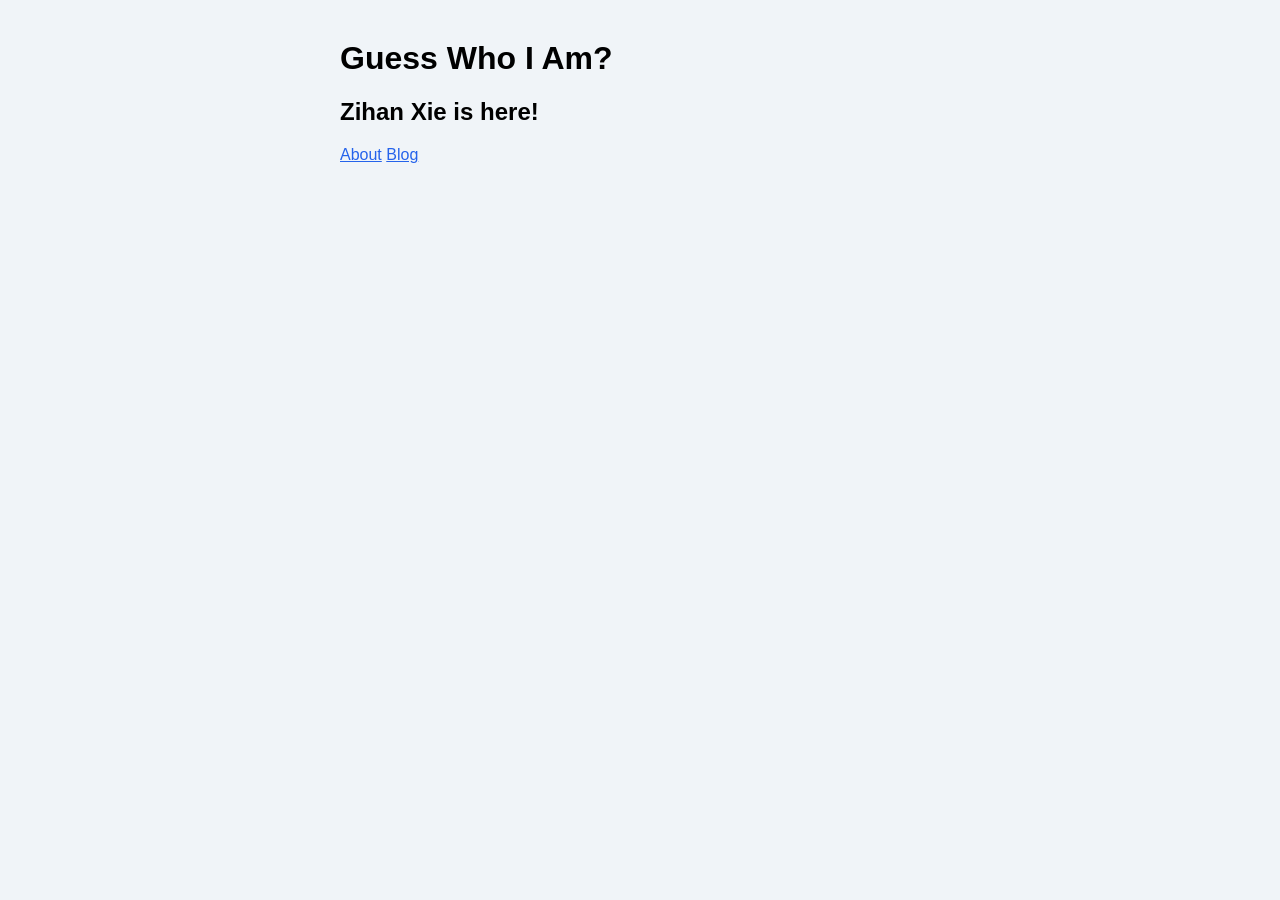
==== index.html @ 040cf72a "Add files via upload" ====
<!doctype html>
<html>
<head>
<title>xiezihananan</title>
<link href="my stylesheet.css" rel="stylesheet" type="text/css" />
</head>
<body class="home-page"></body>
    <div class="container">
        <h1>Guess Who I Am?</h1>
        <h2>Zihan Xie is here!</h2>
        <a href="about.html">About</a>
        <a href="blog.html">Blog</a>
</body>
</html>
---- my stylesheet.css ----
body{
    font-family: Arial;
    margin:0;
}
.home-page{
    background-color: #f0f4f8;
}
.about-page{
    background-color: #f8f2f0;
}
.blog-page{
    background-color: #f0f8f2;
}
.container{
    width: 600px;
    margin:40px auto;
}
a{
    color: #2563eb
}
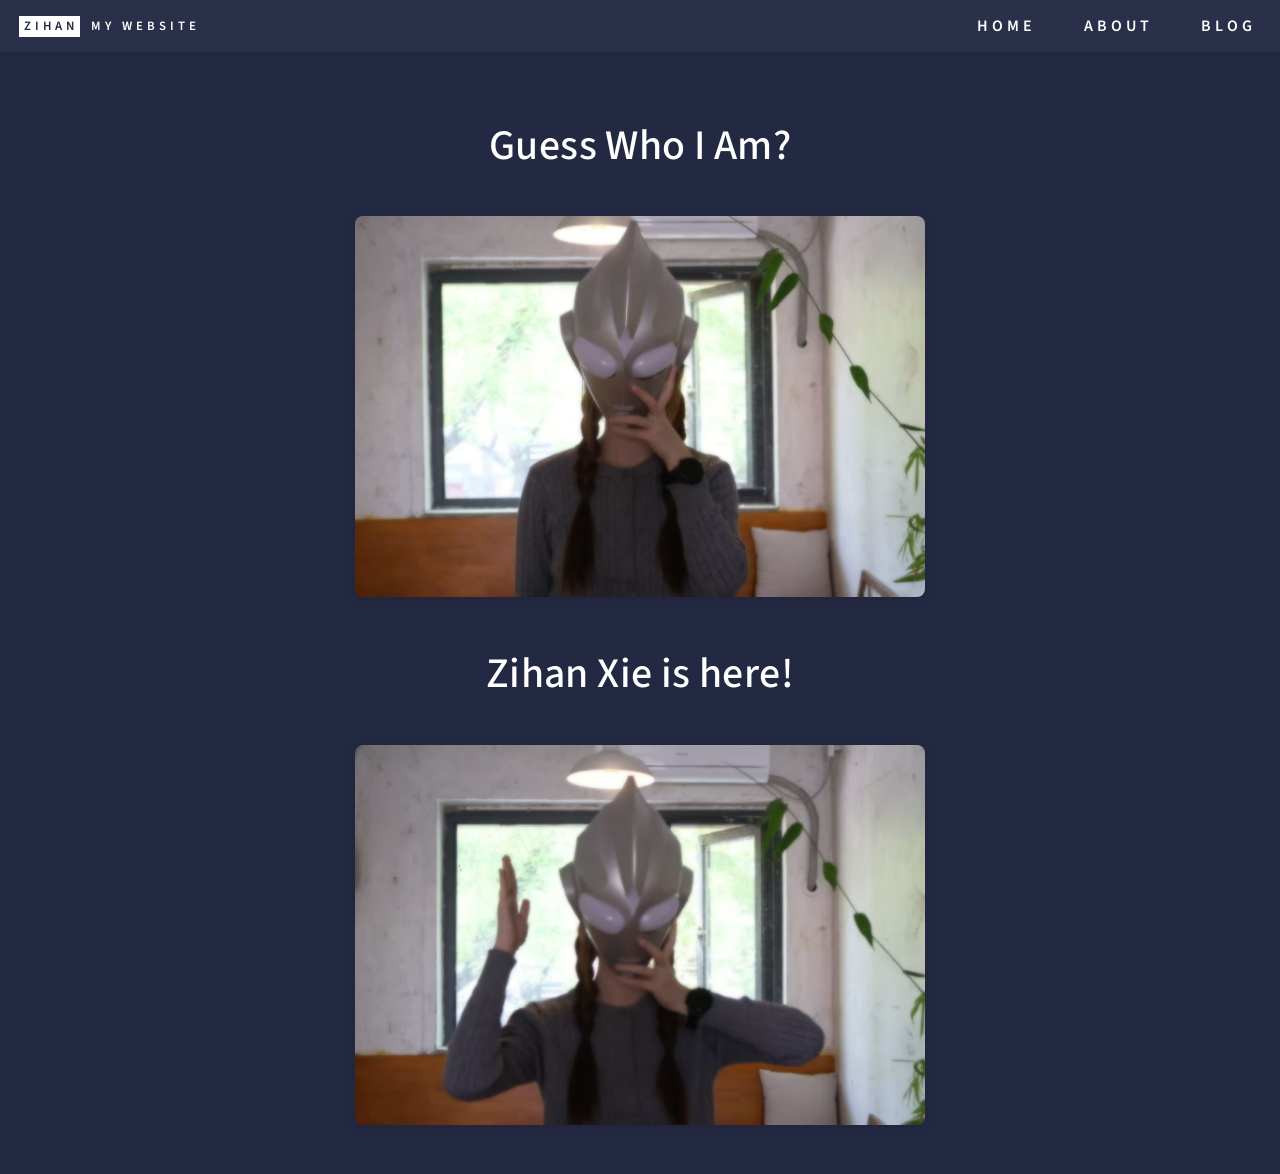
==== commit 99e94a69: "Update navigation bar, add pictures" ====
--- a/index.html
+++ b/index.html
@@ -1,14 +1,45 @@
 <!doctype html>
 <html>
 <head>
-<title>xiezihananan</title>
-<link href="my stylesheet.css" rel="stylesheet" type="text/css" />
+    <title>Zihan's Website</title>
+    <meta charset="utf-8"/>
+    <meta name="viewport"
+    content="width=device-width, initial-scale=1, user-scalable=no"/>
+    <link href="assets/css/main.css" rel="stylesheet" type="text/css" />
+    <noscript><link rel="stylesheet" href="assets/css/noscript.css"/></noscript>
 </head>
-<body class="home-page"></body>
-    <div class="container">
-        <h1>Guess Who I Am?</h1>
-        <h2>Zihan Xie is here!</h2>
-        <a href="about.html">About</a>
-        <a href="blog.html">Blog</a>
+<body class="is-preload">
+    <div id="wrapper">
+<header id="header">
+    <a href="index.html" class="logo"><strong>Zihan</strong> <span>My Website</span></a>
+    <nav style="display:flex; gap:24px;">
+        <a href="index.html" style="color:#ffffff; text-decoration:none; font-size:16px;">Home</a>
+        <a href="about.html" style="color:#ffffff; text-decoration:none; font-size:16px;">About</a>
+        <a href="blog.html" style="color:#ffffff; text-decoration:none; font-size:16px;">Blog</a>
+    </nav>
+</header>
+    <div style="padding:0 45px; max-width:850px; margin: 0 auto; text-align:center; padding-top:60px;">
+
+    <p style="font-size:42px; margin-bottom:35px; font-weight:500;">Guess Who I Am?</p>
+
+    <div style="margin-bottom:30px;">
+        <img src="images/home-page.JPG" alt="my image" style="max-width:75%; border-radius:8px; box-shadow: 0px 3px 12px rgba(0,0,0,0.12);">
+    </div>
+
+    <p style="font-size:42px; margin:35px 0; font-weight:500;">Zihan Xie is here!</p>
+
+    <div style="margin-top:20px; margin-bottom:40px;">
+        <img src="images/home-page1.JPG" alt="my drawing" style="max-width:75%; border-radius:8px; box-shadow: 0px 3px 12px rgba(0,0,0,0.12);">
+    </div>
+
+</div>
+
+        
+
+    </div>
+    <script src="assets/js/jquery.min.js"></script>
+    <script src="assets/js/scrolly.min.js"></script>
+    <script src="assets/js/main.js"></script>
+
 </body>
 </html>
--- a/assets/css/main.css
+++ b/assets/css/main.css
@@ -0,0 +1,3952 @@
+@import url(fontawesome-all.min.css);
+@import url("https://fonts.googleapis.com/css?family=Source+Sans+Pro:300,300italic,600,600italic");
+
+/*
+	Forty by HTML5 UP
+	html5up.net | @ajlkn
+	Free for personal and commercial use under the CCA 3.0 license (html5up.net/license)
+*/
+
+html, body, div, span, applet, object,
+iframe, h1, h2, h3, h4, h5, h6, p, blockquote,
+pre, a, abbr, acronym, address, big, cite,
+code, del, dfn, em, img, ins, kbd, q, s, samp,
+small, strike, strong, sub, sup, tt, var, b,
+u, i, center, dl, dt, dd, ol, ul, li, fieldset,
+form, label, legend, table, caption, tbody,
+tfoot, thead, tr, th, td, article, aside,
+canvas, details, embed, figure, figcaption,
+footer, header, hgroup, menu, nav, output, ruby,
+section, summary, time, mark, audio, video {
+	margin: 0;
+	padding: 0;
+	border: 0;
+	font-size: 100%;
+	font: inherit;
+	vertical-align: baseline;}
+
+article, aside, details, figcaption, figure,
+footer, header, hgroup, menu, nav, section {
+	display: block;}
+
+body {
+	line-height: 1;
+}
+
+ol, ul {
+	list-style: none;
+}
+
+blockquote, q {
+	quotes: none;
+}
+
+	blockquote:before, blockquote:after, q:before, q:after {
+		content: '';
+		content: none;
+	}
+
+table {
+	border-collapse: collapse;
+	border-spacing: 0;
+}
+
+body {
+	-webkit-text-size-adjust: none;
+}
+
+mark {
+	background-color: transparent;
+	color: inherit;
+}
+
+input::-moz-focus-inner {
+	border: 0;
+	padding: 0;
+}
+
+input, select, textarea {
+	-moz-appearance: none;
+	-webkit-appearance: none;
+	-ms-appearance: none;
+	appearance: none;
+}
+
+/* Basic */
+
+	@-ms-viewport {
+		width: device-width;
+	}
+
+	body {
+		-ms-overflow-style: scrollbar;
+	}
+
+	@media screen and (max-width: 480px) {
+
+		html, body {
+			min-width: 320px;
+		}
+
+	}
+
+	html {
+		box-sizing: border-box;
+	}
+
+	*, *:before, *:after {
+		box-sizing: inherit;
+	}
+
+	body {
+		background: #242943;
+	}
+
+		body.is-preload *, body.is-preload *:before, body.is-preload *:after {
+			-moz-animation: none !important;
+			-webkit-animation: none !important;
+			-ms-animation: none !important;
+			animation: none !important;
+			-moz-transition: none !important;
+			-webkit-transition: none !important;
+			-ms-transition: none !important;
+			transition: none !important;
+		}
+
+/* Type */
+
+	body, input, select, textarea {
+		color: #ffffff;
+		font-family: "Source Sans Pro", Helvetica, sans-serif;
+		font-size: 17pt;
+		font-weight: 300;
+		letter-spacing: 0.025em;
+		line-height: 1.65;
+	}
+
+		@media screen and (max-width: 1680px) {
+
+			body, input, select, textarea {
+				font-size: 14pt;
+			}
+
+		}
+
+		@media screen and (max-width: 1280px) {
+
+			body, input, select, textarea {
+				font-size: 12pt;
+			}
+
+		}
+
+		@media screen and (max-width: 360px) {
+
+			body, input, select, textarea {
+				font-size: 11pt;
+			}
+
+		}
+
+	a {
+		-moz-transition: color 0.2s ease-in-out, border-bottom-color 0.2s ease-in-out;
+		-webkit-transition: color 0.2s ease-in-out, border-bottom-color 0.2s ease-in-out;
+		-ms-transition: color 0.2s ease-in-out, border-bottom-color 0.2s ease-in-out;
+		transition: color 0.2s ease-in-out, border-bottom-color 0.2s ease-in-out;
+		border-bottom: dotted 1px;
+		color: inherit;
+		text-decoration: none;
+	}
+
+		a:hover {
+			border-bottom-color: transparent;
+			color: #9bf1ff !important;
+		}
+
+		a:active {
+			color: #53e3fb !important;
+		}
+
+	strong, b {
+		color: #ffffff;
+		font-weight: 600;
+	}
+
+	em, i {
+		font-style: italic;
+	}
+
+	p {
+		margin: 0 0 2em 0;
+	}
+
+	h1, h2, h3, h4, h5, h6 {
+		color: #ffffff;
+		font-weight: 600;
+		line-height: 1.65;
+		margin: 0 0 1em 0;
+	}
+
+		h1 a, h2 a, h3 a, h4 a, h5 a, h6 a {
+			color: inherit;
+			border-bottom: 0;
+		}
+
+	h1 {
+		font-size: 2.5em;
+	}
+
+	h2 {
+		font-size: 1.75em;
+	}
+
+	h3 {
+		font-size: 1.35em;
+	}
+
+	h4 {
+		font-size: 1.1em;
+	}
+
+	h5 {
+		font-size: 0.9em;
+	}
+
+	h6 {
+		font-size: 0.7em;
+	}
+
+	@media screen and (max-width: 736px) {
+
+		h1 {
+			font-size: 2em;
+		}
+
+		h2 {
+			font-size: 1.5em;
+		}
+
+		h3 {
+			font-size: 1.25em;
+		}
+
+	}
+
+	sub {
+		font-size: 0.8em;
+		position: relative;
+		top: 0.5em;
+	}
+
+	sup {
+		font-size: 0.8em;
+		position: relative;
+		top: -0.5em;
+	}
+
+	blockquote {
+		border-left: solid 4px rgba(212, 212, 255, 0.1);
+		font-style: italic;
+		margin: 0 0 2em 0;
+		padding: 0.5em 0 0.5em 2em;
+	}
+
+	code {
+		background: rgba(212, 212, 255, 0.035);
+		font-family: "Courier New", monospace;
+		font-size: 0.9em;
+		margin: 0 0.25em;
+		padding: 0.25em 0.65em;
+	}
+
+	pre {
+		-webkit-overflow-scrolling: touch;
+		font-family: "Courier New", monospace;
+		font-size: 0.9em;
+		margin: 0 0 2em 0;
+	}
+
+		pre code {
+			display: block;
+			line-height: 1.75;
+			padding: 1em 1.5em;
+			overflow-x: auto;
+		}
+
+	hr {
+		border: 0;
+		border-bottom: solid 1px rgba(212, 212, 255, 0.1);
+		margin: 2em 0;
+	}
+
+		hr.major {
+			margin: 3em 0;
+		}
+
+	.align-left {
+		text-align: left;
+	}
+
+	.align-center {
+		text-align: center;
+	}
+
+	.align-right {
+		text-align: right;
+	}
+
+/* Row */
+
+	.row {
+		display: flex;
+		flex-wrap: wrap;
+		box-sizing: border-box;
+		align-items: stretch;
+	}
+
+		.row > * {
+			box-sizing: border-box;
+		}
+
+		.row.gtr-uniform > * > :last-child {
+			margin-bottom: 0;
+		}
+
+		.row.aln-left {
+			justify-content: flex-start;
+		}
+
+		.row.aln-center {
+			justify-content: center;
+		}
+
+		.row.aln-right {
+			justify-content: flex-end;
+		}
+
+		.row.aln-top {
+			align-items: flex-start;
+		}
+
+		.row.aln-middle {
+			align-items: center;
+		}
+
+		.row.aln-bottom {
+			align-items: flex-end;
+		}
+
+		.row > .imp {
+			order: -1;
+		}
+
+		.row > .col-1 {
+			width: 8.33333%;
+		}
+
+		.row > .off-1 {
+			margin-left: 8.33333%;
+		}
+
+		.row > .col-2 {
+			width: 16.66667%;
+		}
+
+		.row > .off-2 {
+			margin-left: 16.66667%;
+		}
+
+		.row > .col-3 {
+			width: 25%;
+		}
+
+		.row > .off-3 {
+			margin-left: 25%;
+		}
+
+		.row > .col-4 {
+			width: 33.33333%;
+		}
+
+		.row > .off-4 {
+			margin-left: 33.33333%;
+		}
+
+		.row > .col-5 {
+			width: 41.66667%;
+		}
+
+		.row > .off-5 {
+			margin-left: 41.66667%;
+		}
+
+		.row > .col-6 {
+			width: 50%;
+		}
+
+		.row > .off-6 {
+			margin-left: 50%;
+		}
+
+		.row > .col-7 {
+			width: 58.33333%;
+		}
+
+		.row > .off-7 {
+			margin-left: 58.33333%;
+		}
+
+		.row > .col-8 {
+			width: 66.66667%;
+		}
+
+		.row > .off-8 {
+			margin-left: 66.66667%;
+		}
+
+		.row > .col-9 {
+			width: 75%;
+		}
+
+		.row > .off-9 {
+			margin-left: 75%;
+		}
+
+		.row > .col-10 {
+			width: 83.33333%;
+		}
+
+		.row > .off-10 {
+			margin-left: 83.33333%;
+		}
+
+		.row > .col-11 {
+			width: 91.66667%;
+		}
+
+		.row > .off-11 {
+			margin-left: 91.66667%;
+		}
+
+		.row > .col-12 {
+			width: 100%;
+		}
+
+		.row > .off-12 {
+			margin-left: 100%;
+		}
+
+		.row.gtr-0 {
+			margin-top: 0;
+			margin-left: 0em;
+		}
+
+			.row.gtr-0 > * {
+				padding: 0 0 0 0em;
+			}
+
+			.row.gtr-0.gtr-uniform {
+				margin-top: 0em;
+			}
+
+				.row.gtr-0.gtr-uniform > * {
+					padding-top: 0em;
+				}
+
+		.row.gtr-25 {
+			margin-top: 0;
+			margin-left: -0.5em;
+		}
+
+			.row.gtr-25 > * {
+				padding: 0 0 0 0.5em;
+			}
+
+			.row.gtr-25.gtr-uniform {
+				margin-top: -0.5em;
+			}
+
+				.row.gtr-25.gtr-uniform > * {
+					padding-top: 0.5em;
+				}
+
+		.row.gtr-50 {
+			margin-top: 0;
+			margin-left: -1em;
+		}
+
+			.row.gtr-50 > * {
+				padding: 0 0 0 1em;
+			}
+
+			.row.gtr-50.gtr-uniform {
+				margin-top: -1em;
+			}
+
+				.row.gtr-50.gtr-uniform > * {
+					padding-top: 1em;
+				}
+
+		.row {
+			margin-top: 0;
+			margin-left: -2em;
+		}
+
+			.row > * {
+				padding: 0 0 0 2em;
+			}
+
+			.row.gtr-uniform {
+				margin-top: -2em;
+			}
+
+				.row.gtr-uniform > * {
+					padding-top: 2em;
+				}
+
+		.row.gtr-150 {
+			margin-top: 0;
+			margin-left: -3em;
+		}
+
+			.row.gtr-150 > * {
+				padding: 0 0 0 3em;
+			}
+
+			.row.gtr-150.gtr-uniform {
+				margin-top: -3em;
+			}
+
+				.row.gtr-150.gtr-uniform > * {
+					padding-top: 3em;
+				}
+
+		.row.gtr-200 {
+			margin-top: 0;
+			margin-left: -4em;
+		}
+
+			.row.gtr-200 > * {
+				padding: 0 0 0 4em;
+			}
+
+			.row.gtr-200.gtr-uniform {
+				margin-top: -4em;
+			}
+
+				.row.gtr-200.gtr-uniform > * {
+					padding-top: 4em;
+				}
+
+		@media screen and (max-width: 1680px) {
+
+			.row {
+				display: flex;
+				flex-wrap: wrap;
+				box-sizing: border-box;
+				align-items: stretch;
+			}
+
+				.row > * {
+					box-sizing: border-box;
+				}
+
+				.row.gtr-uniform > * > :last-child {
+					margin-bottom: 0;
+				}
+
+				.row.aln-left {
+					justify-content: flex-start;
+				}
+
+				.row.aln-center {
+					justify-content: center;
+				}
+
+				.row.aln-right {
+					justify-content: flex-end;
+				}
+
+				.row.aln-top {
+					align-items: flex-start;
+				}
+
+				.row.aln-middle {
+					align-items: center;
+				}
+
+				.row.aln-bottom {
+					align-items: flex-end;
+				}
+
+				.row > .imp-xlarge {
+					order: -1;
+				}
+
+				.row > .col-1-xlarge {
+					width: 8.33333%;
+				}
+
+				.row > .off-1-xlarge {
+					margin-left: 8.33333%;
+				}
+
+				.row > .col-2-xlarge {
+					width: 16.66667%;
+				}
+
+				.row > .off-2-xlarge {
+					margin-left: 16.66667%;
+				}
+
+				.row > .col-3-xlarge {
+					width: 25%;
+				}
+
+				.row > .off-3-xlarge {
+					margin-left: 25%;
+				}
+
+				.row > .col-4-xlarge {
+					width: 33.33333%;
+				}
+
+				.row > .off-4-xlarge {
+					margin-left: 33.33333%;
+				}
+
+				.row > .col-5-xlarge {
+					width: 41.66667%;
+				}
+
+				.row > .off-5-xlarge {
+					margin-left: 41.66667%;
+				}
+
+				.row > .col-6-xlarge {
+					width: 50%;
+				}
+
+				.row > .off-6-xlarge {
+					margin-left: 50%;
+				}
+
+				.row > .col-7-xlarge {
+					width: 58.33333%;
+				}
+
+				.row > .off-7-xlarge {
+					margin-left: 58.33333%;
+				}
+
+				.row > .col-8-xlarge {
+					width: 66.66667%;
+				}
+
+				.row > .off-8-xlarge {
+					margin-left: 66.66667%;
+				}
+
+				.row > .col-9-xlarge {
+					width: 75%;
+				}
+
+				.row > .off-9-xlarge {
+					margin-left: 75%;
+				}
+
+				.row > .col-10-xlarge {
+					width: 83.33333%;
+				}
+
+				.row > .off-10-xlarge {
+					margin-left: 83.33333%;
+				}
+
+				.row > .col-11-xlarge {
+					width: 91.66667%;
+				}
+
+				.row > .off-11-xlarge {
+					margin-left: 91.66667%;
+				}
+
+				.row > .col-12-xlarge {
+					width: 100%;
+				}
+
+				.row > .off-12-xlarge {
+					margin-left: 100%;
+				}
+
+				.row.gtr-0 {
+					margin-top: 0;
+					margin-left: 0em;
+				}
+
+					.row.gtr-0 > * {
+						padding: 0 0 0 0em;
+					}
+
+					.row.gtr-0.gtr-uniform {
+						margin-top: 0em;
+					}
+
+						.row.gtr-0.gtr-uniform > * {
+							padding-top: 0em;
+						}
+
+				.row.gtr-25 {
+					margin-top: 0;
+					margin-left: -0.5em;
+				}
+
+					.row.gtr-25 > * {
+						padding: 0 0 0 0.5em;
+					}
+
+					.row.gtr-25.gtr-uniform {
+						margin-top: -0.5em;
+					}
+
+						.row.gtr-25.gtr-uniform > * {
+							padding-top: 0.5em;
+						}
+
+				.row.gtr-50 {
+					margin-top: 0;
+					margin-left: -1em;
+				}
+
+					.row.gtr-50 > * {
+						padding: 0 0 0 1em;
+					}
+
+					.row.gtr-50.gtr-uniform {
+						margin-top: -1em;
+					}
+
+						.row.gtr-50.gtr-uniform > * {
+							padding-top: 1em;
+						}
+
+				.row {
+					margin-top: 0;
+					margin-left: -2em;
+				}
+
+					.row > * {
+						padding: 0 0 0 2em;
+					}
+
+					.row.gtr-uniform {
+						margin-top: -2em;
+					}
+
+						.row.gtr-uniform > * {
+							padding-top: 2em;
+						}
+
+				.row.gtr-150 {
+					margin-top: 0;
+					margin-left: -3em;
+				}
+
+					.row.gtr-150 > * {
+						padding: 0 0 0 3em;
+					}
+
+					.row.gtr-150.gtr-uniform {
+						margin-top: -3em;
+					}
+
+						.row.gtr-150.gtr-uniform > * {
+							padding-top: 3em;
+						}
+
+				.row.gtr-200 {
+					margin-top: 0;
+					margin-left: -4em;
+				}
+
+					.row.gtr-200 > * {
+						padding: 0 0 0 4em;
+					}
+
+					.row.gtr-200.gtr-uniform {
+						margin-top: -4em;
+					}
+
+						.row.gtr-200.gtr-uniform > * {
+							padding-top: 4em;
+						}
+
+		}
+
+		@media screen and (max-width: 1280px) {
+
+			.row {
+				display: flex;
+				flex-wrap: wrap;
+				box-sizing: border-box;
+				align-items: stretch;
+			}
+
+				.row > * {
+					box-sizing: border-box;
+				}
+
+				.row.gtr-uniform > * > :last-child {
+					margin-bottom: 0;
+				}
+
+				.row.aln-left {
+					justify-content: flex-start;
+				}
+
+				.row.aln-center {
+					justify-content: center;
+				}
+
+				.row.aln-right {
+					justify-content: flex-end;
+				}
+
+				.row.aln-top {
+					align-items: flex-start;
+				}
+
+				.row.aln-middle {
+					align-items: center;
+				}
+
+				.row.aln-bottom {
+					align-items: flex-end;
+				}
+
+				.row > .imp-large {
+					order: -1;
+				}
+
+				.row > .col-1-large {
+					width: 8.33333%;
+				}
+
+				.row > .off-1-large {
+					margin-left: 8.33333%;
+				}
+
+				.row > .col-2-large {
+					width: 16.66667%;
+				}
+
+				.row > .off-2-large {
+					margin-left: 16.66667%;
+				}
+
+				.row > .col-3-large {
+					width: 25%;
+				}
+
+				.row > .off-3-large {
+					margin-left: 25%;
+				}
+
+				.row > .col-4-large {
+					width: 33.33333%;
+				}
+
+				.row > .off-4-large {
+					margin-left: 33.33333%;
+				}
+
+				.row > .col-5-large {
+					width: 41.66667%;
+				}
+
+				.row > .off-5-large {
+					margin-left: 41.66667%;
+				}
+
+				.row > .col-6-large {
+					width: 50%;
+				}
+
+				.row > .off-6-large {
+					margin-left: 50%;
+				}
+
+				.row > .col-7-large {
+					width: 58.33333%;
+				}
+
+				.row > .off-7-large {
+					margin-left: 58.33333%;
+				}
+
+				.row > .col-8-large {
+					width: 66.66667%;
+				}
+
+				.row > .off-8-large {
+					margin-left: 66.66667%;
+				}
+
+				.row > .col-9-large {
+					width: 75%;
+				}
+
+				.row > .off-9-large {
+					margin-left: 75%;
+				}
+
+				.row > .col-10-large {
+					width: 83.33333%;
+				}
+
+				.row > .off-10-large {
+					margin-left: 83.33333%;
+				}
+
+				.row > .col-11-large {
+					width: 91.66667%;
+				}
+
+				.row > .off-11-large {
+					margin-left: 91.66667%;
+				}
+
+				.row > .col-12-large {
+					width: 100%;
+				}
+
+				.row > .off-12-large {
+					margin-left: 100%;
+				}
+
+				.row.gtr-0 {
+					margin-top: 0;
+					margin-left: 0em;
+				}
+
+					.row.gtr-0 > * {
+						padding: 0 0 0 0em;
+					}
+
+					.row.gtr-0.gtr-uniform {
+						margin-top: 0em;
+					}
+
+						.row.gtr-0.gtr-uniform > * {
+							padding-top: 0em;
+						}
+
+				.row.gtr-25 {
+					margin-top: 0;
+					margin-left: -0.375em;
+				}
+
+					.row.gtr-25 > * {
+						padding: 0 0 0 0.375em;
+					}
+
+					.row.gtr-25.gtr-uniform {
+						margin-top: -0.375em;
+					}
+
+						.row.gtr-25.gtr-uniform > * {
+							padding-top: 0.375em;
+						}
+
+				.row.gtr-50 {
+					margin-top: 0;
+					margin-left: -0.75em;
+				}
+
+					.row.gtr-50 > * {
+						padding: 0 0 0 0.75em;
+					}
+
+					.row.gtr-50.gtr-uniform {
+						margin-top: -0.75em;
+					}
+
+						.row.gtr-50.gtr-uniform > * {
+							padding-top: 0.75em;
+						}
+
+				.row {
+					margin-top: 0;
+					margin-left: -1.5em;
+				}
+
+					.row > * {
+						padding: 0 0 0 1.5em;
+					}
+
+					.row.gtr-uniform {
+						margin-top: -1.5em;
+					}
+
+						.row.gtr-uniform > * {
+							padding-top: 1.5em;
+						}
+
+				.row.gtr-150 {
+					margin-top: 0;
+					margin-left: -2.25em;
+				}
+
+					.row.gtr-150 > * {
+						padding: 0 0 0 2.25em;
+					}
+
+					.row.gtr-150.gtr-uniform {
+						margin-top: -2.25em;
+					}
+
+						.row.gtr-150.gtr-uniform > * {
+							padding-top: 2.25em;
+						}
+
+				.row.gtr-200 {
+					margin-top: 0;
+					margin-left: -3em;
+				}
+
+					.row.gtr-200 > * {
+						padding: 0 0 0 3em;
+					}
+
+					.row.gtr-200.gtr-uniform {
+						margin-top: -3em;
+					}
+
+						.row.gtr-200.gtr-uniform > * {
+							padding-top: 3em;
+						}
+
+		}
+
+		@media screen and (max-width: 980px) {
+
+			.row {
+				display: flex;
+				flex-wrap: wrap;
+				box-sizing: border-box;
+				align-items: stretch;
+			}
+
+				.row > * {
+					box-sizing: border-box;
+				}
+
+				.row.gtr-uniform > * > :last-child {
+					margin-bottom: 0;
+				}
+
+				.row.aln-left {
+					justify-content: flex-start;
+				}
+
+				.row.aln-center {
+					justify-content: center;
+				}
+
+				.row.aln-right {
+					justify-content: flex-end;
+				}
+
+				.row.aln-top {
+					align-items: flex-start;
+				}
+
+				.row.aln-middle {
+					align-items: center;
+				}
+
+				.row.aln-bottom {
+					align-items: flex-end;
+				}
+
+				.row > .imp-medium {
+					order: -1;
+				}
+
+				.row > .col-1-medium {
+					width: 8.33333%;
+				}
+
+				.row > .off-1-medium {
+					margin-left: 8.33333%;
+				}
+
+				.row > .col-2-medium {
+					width: 16.66667%;
+				}
+
+				.row > .off-2-medium {
+					margin-left: 16.66667%;
+				}
+
+				.row > .col-3-medium {
+					width: 25%;
+				}
+
+				.row > .off-3-medium {
+					margin-left: 25%;
+				}
+
+				.row > .col-4-medium {
+					width: 33.33333%;
+				}
+
+				.row > .off-4-medium {
+					margin-left: 33.33333%;
+				}
+
+				.row > .col-5-medium {
+					width: 41.66667%;
+				}
+
+				.row > .off-5-medium {
+					margin-left: 41.66667%;
+				}
+
+				.row > .col-6-medium {
+					width: 50%;
+				}
+
+				.row > .off-6-medium {
+					margin-left: 50%;
+				}
+
+				.row > .col-7-medium {
+					width: 58.33333%;
+				}
+
+				.row > .off-7-medium {
+					margin-left: 58.33333%;
+				}
+
+				.row > .col-8-medium {
+					width: 66.66667%;
+				}
+
+				.row > .off-8-medium {
+					margin-left: 66.66667%;
+				}
+
+				.row > .col-9-medium {
+					width: 75%;
+				}
+
+				.row > .off-9-medium {
+					margin-left: 75%;
+				}
+
+				.row > .col-10-medium {
+					width: 83.33333%;
+				}
+
+				.row > .off-10-medium {
+					margin-left: 83.33333%;
+				}
+
+				.row > .col-11-medium {
+					width: 91.66667%;
+				}
+
+				.row > .off-11-medium {
+					margin-left: 91.66667%;
+				}
+
+				.row > .col-12-medium {
+					width: 100%;
+				}
+
+				.row > .off-12-medium {
+					margin-left: 100%;
+				}
+
+				.row.gtr-0 {
+					margin-top: 0;
+					margin-left: 0em;
+				}
+
+					.row.gtr-0 > * {
+						padding: 0 0 0 0em;
+					}
+
+					.row.gtr-0.gtr-uniform {
+						margin-top: 0em;
+					}
+
+						.row.gtr-0.gtr-uniform > * {
+							padding-top: 0em;
+						}
+
+				.row.gtr-25 {
+					margin-top: 0;
+					margin-left: -0.375em;
+				}
+
+					.row.gtr-25 > * {
+						padding: 0 0 0 0.375em;
+					}
+
+					.row.gtr-25.gtr-uniform {
+						margin-top: -0.375em;
+					}
+
+						.row.gtr-25.gtr-uniform > * {
+							padding-top: 0.375em;
+						}
+
+				.row.gtr-50 {
+					margin-top: 0;
+					margin-left: -0.75em;
+				}
+
+					.row.gtr-50 > * {
+						padding: 0 0 0 0.75em;
+					}
+
+					.row.gtr-50.gtr-uniform {
+						margin-top: -0.75em;
+					}
+
+						.row.gtr-50.gtr-uniform > * {
+							padding-top: 0.75em;
+						}
+
+				.row {
+					margin-top: 0;
+					margin-left: -1.5em;
+				}
+
+					.row > * {
+						padding: 0 0 0 1.5em;
+					}
+
+					.row.gtr-uniform {
+						margin-top: -1.5em;
+					}
+
+						.row.gtr-uniform > * {
+							padding-top: 1.5em;
+						}
+
+				.row.gtr-150 {
+					margin-top: 0;
+					margin-left: -2.25em;
+				}
+
+					.row.gtr-150 > * {
+						padding: 0 0 0 2.25em;
+					}
+
+					.row.gtr-150.gtr-uniform {
+						margin-top: -2.25em;
+					}
+
+						.row.gtr-150.gtr-uniform > * {
+							padding-top: 2.25em;
+						}
+
+				.row.gtr-200 {
+					margin-top: 0;
+					margin-left: -3em;
+				}
+
+					.row.gtr-200 > * {
+						padding: 0 0 0 3em;
+					}
+
+					.row.gtr-200.gtr-uniform {
+						margin-top: -3em;
+					}
+
+						.row.gtr-200.gtr-uniform > * {
+							padding-top: 3em;
+						}
+
+		}
+
+		@media screen and (max-width: 736px) {
+
+			.row {
+				display: flex;
+				flex-wrap: wrap;
+				box-sizing: border-box;
+				align-items: stretch;
+			}
+
+				.row > * {
+					box-sizing: border-box;
+				}
+
+				.row.gtr-uniform > * > :last-child {
+					margin-bottom: 0;
+				}
+
+				.row.aln-left {
+					justify-content: flex-start;
+				}
+
+				.row.aln-center {
+					justify-content: center;
+				}
+
+				.row.aln-right {
+					justify-content: flex-end;
+				}
+
+				.row.aln-top {
+					align-items: flex-start;
+				}
+
+				.row.aln-middle {
+					align-items: center;
+				}
+
+				.row.aln-bottom {
+					align-items: flex-end;
+				}
+
+				.row > .imp-small {
+					order: -1;
+				}
+
+				.row > .col-1-small {
+					width: 8.33333%;
+				}
+
+				.row > .off-1-small {
+					margin-left: 8.33333%;
+				}
+
+				.row > .col-2-small {
+					width: 16.66667%;
+				}
+
+				.row > .off-2-small {
+					margin-left: 16.66667%;
+				}
+
+				.row > .col-3-small {
+					width: 25%;
+				}
+
+				.row > .off-3-small {
+					margin-left: 25%;
+				}
+
+				.row > .col-4-small {
+					width: 33.33333%;
+				}
+
+				.row > .off-4-small {
+					margin-left: 33.33333%;
+				}
+
+				.row > .col-5-small {
+					width: 41.66667%;
+				}
+
+				.row > .off-5-small {
+					margin-left: 41.66667%;
+				}
+
+				.row > .col-6-small {
+					width: 50%;
+				}
+
+				.row > .off-6-small {
+					margin-left: 50%;
+				}
+
+				.row > .col-7-small {
+					width: 58.33333%;
+				}
+
+				.row > .off-7-small {
+					margin-left: 58.33333%;
+				}
+
+				.row > .col-8-small {
+					width: 66.66667%;
+				}
+
+				.row > .off-8-small {
+					margin-left: 66.66667%;
+				}
+
+				.row > .col-9-small {
+					width: 75%;
+				}
+
+				.row > .off-9-small {
+					margin-left: 75%;
+				}
+
+				.row > .col-10-small {
+					width: 83.33333%;
+				}
+
+				.row > .off-10-small {
+					margin-left: 83.33333%;
+				}
+
+				.row > .col-11-small {
+					width: 91.66667%;
+				}
+
+				.row > .off-11-small {
+					margin-left: 91.66667%;
+				}
+
+				.row > .col-12-small {
+					width: 100%;
+				}
+
+				.row > .off-12-small {
+					margin-left: 100%;
+				}
+
+				.row.gtr-0 {
+					margin-top: 0;
+					margin-left: 0em;
+				}
+
+					.row.gtr-0 > * {
+						padding: 0 0 0 0em;
+					}
+
+					.row.gtr-0.gtr-uniform {
+						margin-top: 0em;
+					}
+
+						.row.gtr-0.gtr-uniform > * {
+							padding-top: 0em;
+						}
+
+				.row.gtr-25 {
+					margin-top: 0;
+					margin-left: -0.3125em;
+				}
+
+					.row.gtr-25 > * {
+						padding: 0 0 0 0.3125em;
+					}
+
+					.row.gtr-25.gtr-uniform {
+						margin-top: -0.3125em;
+					}
+
+						.row.gtr-25.gtr-uniform > * {
+							padding-top: 0.3125em;
+						}
+
+				.row.gtr-50 {
+					margin-top: 0;
+					margin-left: -0.625em;
+				}
+
+					.row.gtr-50 > * {
+						padding: 0 0 0 0.625em;
+					}
+
+					.row.gtr-50.gtr-uniform {
+						margin-top: -0.625em;
+					}
+
+						.row.gtr-50.gtr-uniform > * {
+							padding-top: 0.625em;
+						}
+
+				.row {
+					margin-top: 0;
+					margin-left: -1.25em;
+				}
+
+					.row > * {
+						padding: 0 0 0 1.25em;
+					}
+
+					.row.gtr-uniform {
+						margin-top: -1.25em;
+					}
+
+						.row.gtr-uniform > * {
+							padding-top: 1.25em;
+						}
+
+				.row.gtr-150 {
+					margin-top: 0;
+					margin-left: -1.875em;
+				}
+
+					.row.gtr-150 > * {
+						padding: 0 0 0 1.875em;
+					}
+
+					.row.gtr-150.gtr-uniform {
+						margin-top: -1.875em;
+					}
+
+						.row.gtr-150.gtr-uniform > * {
+							padding-top: 1.875em;
+						}
+
+				.row.gtr-200 {
+					margin-top: 0;
+					margin-left: -2.5em;
+				}
+
+					.row.gtr-200 > * {
+						padding: 0 0 0 2.5em;
+					}
+
+					.row.gtr-200.gtr-uniform {
+						margin-top: -2.5em;
+					}
+
+						.row.gtr-200.gtr-uniform > * {
+							padding-top: 2.5em;
+						}
+
+		}
+
+		@media screen and (max-width: 480px) {
+
+			.row {
+				display: flex;
+				flex-wrap: wrap;
+				box-sizing: border-box;
+				align-items: stretch;
+			}
+
+				.row > * {
+					box-sizing: border-box;
+				}
+
+				.row.gtr-uniform > * > :last-child {
+					margin-bottom: 0;
+				}
+
+				.row.aln-left {
+					justify-content: flex-start;
+				}
+
+				.row.aln-center {
+					justify-content: center;
+				}
+
+				.row.aln-right {
+					justify-content: flex-end;
+				}
+
+				.row.aln-top {
+					align-items: flex-start;
+				}
+
+				.row.aln-middle {
+					align-items: center;
+				}
+
+				.row.aln-bottom {
+					align-items: flex-end;
+				}
+
+				.row > .imp-xsmall {
+					order: -1;
+				}
+
+				.row > .col-1-xsmall {
+					width: 8.33333%;
+				}
+
+				.row > .off-1-xsmall {
+					margin-left: 8.33333%;
+				}
+
+				.row > .col-2-xsmall {
+					width: 16.66667%;
+				}
+
+				.row > .off-2-xsmall {
+					margin-left: 16.66667%;
+				}
+
+				.row > .col-3-xsmall {
+					width: 25%;
+				}
+
+				.row > .off-3-xsmall {
+					margin-left: 25%;
+				}
+
+				.row > .col-4-xsmall {
+					width: 33.33333%;
+				}
+
+				.row > .off-4-xsmall {
+					margin-left: 33.33333%;
+				}
+
+				.row > .col-5-xsmall {
+					width: 41.66667%;
+				}
+
+				.row > .off-5-xsmall {
+					margin-left: 41.66667%;
+				}
+
+				.row > .col-6-xsmall {
+					width: 50%;
+				}
+
+				.row > .off-6-xsmall {
+					margin-left: 50%;
+				}
+
+				.row > .col-7-xsmall {
+					width: 58.33333%;
+				}
+
+				.row > .off-7-xsmall {
+					margin-left: 58.33333%;
+				}
+
+				.row > .col-8-xsmall {
+					width: 66.66667%;
+				}
+
+				.row > .off-8-xsmall {
+					margin-left: 66.66667%;
+				}
+
+				.row > .col-9-xsmall {
+					width: 75%;
+				}
+
+				.row > .off-9-xsmall {
+					margin-left: 75%;
+				}
+
+				.row > .col-10-xsmall {
+					width: 83.33333%;
+				}
+
+				.row > .off-10-xsmall {
+					margin-left: 83.33333%;
+				}
+
+				.row > .col-11-xsmall {
+					width: 91.66667%;
+				}
+
+				.row > .off-11-xsmall {
+					margin-left: 91.66667%;
+				}
+
+				.row > .col-12-xsmall {
+					width: 100%;
+				}
+
+				.row > .off-12-xsmall {
+					margin-left: 100%;
+				}
+
+				.row.gtr-0 {
+					margin-top: 0;
+					margin-left: 0em;
+				}
+
+					.row.gtr-0 > * {
+						padding: 0 0 0 0em;
+					}
+
+					.row.gtr-0.gtr-uniform {
+						margin-top: 0em;
+					}
+
+						.row.gtr-0.gtr-uniform > * {
+							padding-top: 0em;
+						}
+
+				.row.gtr-25 {
+					margin-top: 0;
+					margin-left: -0.3125em;
+				}
+
+					.row.gtr-25 > * {
+						padding: 0 0 0 0.3125em;
+					}
+
+					.row.gtr-25.gtr-uniform {
+						margin-top: -0.3125em;
+					}
+
+						.row.gtr-25.gtr-uniform > * {
+							padding-top: 0.3125em;
+						}
+
+				.row.gtr-50 {
+					margin-top: 0;
+					margin-left: -0.625em;
+				}
+
+					.row.gtr-50 > * {
+						padding: 0 0 0 0.625em;
+					}
+
+					.row.gtr-50.gtr-uniform {
+						margin-top: -0.625em;
+					}
+
+						.row.gtr-50.gtr-uniform > * {
+							padding-top: 0.625em;
+						}
+
+				.row {
+					margin-top: 0;
+					margin-left: -1.25em;
+				}
+
+					.row > * {
+						padding: 0 0 0 1.25em;
+					}
+
+					.row.gtr-uniform {
+						margin-top: -1.25em;
+					}
+
+						.row.gtr-uniform > * {
+							padding-top: 1.25em;
+						}
+
+				.row.gtr-150 {
+					margin-top: 0;
+					margin-left: -1.875em;
+				}
+
+					.row.gtr-150 > * {
+						padding: 0 0 0 1.875em;
+					}
+
+					.row.gtr-150.gtr-uniform {
+						margin-top: -1.875em;
+					}
+
+						.row.gtr-150.gtr-uniform > * {
+							padding-top: 1.875em;
+						}
+
+				.row.gtr-200 {
+					margin-top: 0;
+					margin-left: -2.5em;
+				}
+
+					.row.gtr-200 > * {
+						padding: 0 0 0 2.5em;
+					}
+
+					.row.gtr-200.gtr-uniform {
+						margin-top: -2.5em;
+					}
+
+						.row.gtr-200.gtr-uniform > * {
+							padding-top: 2.5em;
+						}
+
+		}
+
+/* Section/Article */
+
+	section.special, article.special {
+		text-align: center;
+	}
+
+	header.major {
+		width: -moz-max-content;
+		width: -webkit-max-content;
+		width: -ms-max-content;
+		width: max-content;
+		margin-bottom: 2em;
+	}
+
+		header.major > :first-child {
+			margin-bottom: 0;
+			width: calc(100% + 0.5em);
+		}
+
+			header.major > :first-child:after {
+				content: '';
+				background-color: #ffffff;
+				display: block;
+				height: 2px;
+				margin: 0.325em 0 0.5em 0;
+				width: 100%;
+			}
+
+		header.major > p {
+			font-size: 0.7em;
+			font-weight: 600;
+			letter-spacing: 0.25em;
+			margin-bottom: 0;
+			text-transform: uppercase;
+		}
+
+		body.is-ie header.major > :first-child:after {
+			max-width: 9em;
+		}
+
+		body.is-ie header.major > h1:after {
+			max-width: 100% !important;
+		}
+
+	@media screen and (max-width: 736px) {
+
+		header.major > p br {
+			display: none;
+		}
+
+	}
+
+/* Form */
+
+	form {
+		margin: 0 0 2em 0;
+	}
+
+		form > :last-child {
+			margin-bottom: 0;
+		}
+
+		form > .fields {
+			display: -moz-flex;
+			display: -webkit-flex;
+			display: -ms-flex;
+			display: flex;
+			-moz-flex-wrap: wrap;
+			-webkit-flex-wrap: wrap;
+			-ms-flex-wrap: wrap;
+			flex-wrap: wrap;
+			width: calc(100% + 3em);
+			margin: -1.5em 0 2em -1.5em;
+		}
+
+			form > .fields > .field {
+				-moz-flex-grow: 0;
+				-webkit-flex-grow: 0;
+				-ms-flex-grow: 0;
+				flex-grow: 0;
+				-moz-flex-shrink: 0;
+				-webkit-flex-shrink: 0;
+				-ms-flex-shrink: 0;
+				flex-shrink: 0;
+				padding: 1.5em 0 0 1.5em;
+				width: calc(100% - 1.5em);
+			}
+
+				form > .fields > .field.half {
+					width: calc(50% - 0.75em);
+				}
+
+				form > .fields > .field.third {
+					width: calc(100%/3 - 0.5em);
+				}
+
+				form > .fields > .field.quarter {
+					width: calc(25% - 0.375em);
+				}
+
+		@media screen and (max-width: 480px) {
+
+			form > .fields {
+				width: calc(100% + 3em);
+				margin: -1.5em 0 2em -1.5em;
+			}
+
+				form > .fields > .field {
+					padding: 1.5em 0 0 1.5em;
+					width: calc(100% - 1.5em);
+				}
+
+					form > .fields > .field.half {
+						width: calc(100% - 1.5em);
+					}
+
+					form > .fields > .field.third {
+						width: calc(100% - 1.5em);
+					}
+
+					form > .fields > .field.quarter {
+						width: calc(100% - 1.5em);
+					}
+
+		}
+
+	label {
+		color: #ffffff;
+		display: block;
+		font-size: 0.8em;
+		font-weight: 600;
+		letter-spacing: 0.25em;
+		margin: 0 0 1em 0;
+		text-transform: uppercase;
+	}
+
+	input[type="text"],
+	input[type="password"],
+	input[type="email"],
+	input[type="tel"],
+	input[type="search"],
+	input[type="url"],
+	select,
+	textarea {
+		-moz-appearance: none;
+		-webkit-appearance: none;
+		-ms-appearance: none;
+		appearance: none;
+		background: rgba(212, 212, 255, 0.035);
+		border: none;
+		border-radius: 0;
+		color: inherit;
+		display: block;
+		outline: 0;
+		padding: 0 1em;
+		text-decoration: none;
+		width: 100%;
+	}
+
+		input[type="text"]:invalid,
+		input[type="password"]:invalid,
+		input[type="email"]:invalid,
+		input[type="tel"]:invalid,
+		input[type="search"]:invalid,
+		input[type="url"]:invalid,
+		select:invalid,
+		textarea:invalid {
+			box-shadow: none;
+		}
+
+		input[type="text"]:focus,
+		input[type="password"]:focus,
+		input[type="email"]:focus,
+		input[type="tel"]:focus,
+		input[type="search"]:focus,
+		input[type="url"]:focus,
+		select:focus,
+		textarea:focus {
+			border-color: #9bf1ff;
+			box-shadow: 0 0 0 2px #9bf1ff;
+		}
+
+	select {
+		background-image: url("data:image/svg+xml;charset=utf8,%3Csvg xmlns='http://www.w3.org/2000/svg' width='40' height='40' preserveAspectRatio='none' viewBox='0 0 40 40'%3E%3Cpath d='M9.4,12.3l10.4,10.4l10.4-10.4c0.2-0.2,0.5-0.4,0.9-0.4c0.3,0,0.6,0.1,0.9,0.4l3.3,3.3c0.2,0.2,0.4,0.5,0.4,0.9 c0,0.4-0.1,0.6-0.4,0.9L20.7,31.9c-0.2,0.2-0.5,0.4-0.9,0.4c-0.3,0-0.6-0.1-0.9-0.4L4.3,17.3c-0.2-0.2-0.4-0.5-0.4-0.9 c0-0.4,0.1-0.6,0.4-0.9l3.3-3.3c0.2-0.2,0.5-0.4,0.9-0.4S9.1,12.1,9.4,12.3z' fill='rgba(212, 212, 255, 0.1)' /%3E%3C/svg%3E");
+		background-size: 1.25rem;
+		background-repeat: no-repeat;
+		background-position: calc(100% - 1rem) center;
+		height: 2.75em;
+		padding-right: 2.75em;
+		text-overflow: ellipsis;
+	}
+
+		select option {
+			color: #ffffff;
+			background: #242943;
+		}
+
+		select:focus::-ms-value {
+			background-color: transparent;
+		}
+
+		select::-ms-expand {
+			display: none;
+		}
+
+	input[type="text"],
+	input[type="password"],
+	input[type="email"],
+	input[type="tel"],
+	input[type="search"],
+	input[type="url"],
+	select {
+		height: 2.75em;
+	}
+
+	textarea {
+		padding: 0.75em 1em;
+	}
+
+	input[type="checkbox"],
+	input[type="radio"] {
+		-moz-appearance: none;
+		-webkit-appearance: none;
+		-ms-appearance: none;
+		appearance: none;
+		display: block;
+		float: left;
+		margin-right: -2em;
+		opacity: 0;
+		width: 1em;
+		z-index: -1;
+	}
+
+		input[type="checkbox"] + label,
+		input[type="radio"] + label {
+			text-decoration: none;
+			color: #ffffff;
+			cursor: pointer;
+			display: inline-block;
+			font-weight: 300;
+			padding-left: 2.65em;
+			padding-right: 0.75em;
+			position: relative;
+		}
+
+			input[type="checkbox"] + label:before,
+			input[type="radio"] + label:before {
+				-moz-osx-font-smoothing: grayscale;
+				-webkit-font-smoothing: antialiased;
+				display: inline-block;
+				font-style: normal;
+				font-variant: normal;
+				text-rendering: auto;
+				line-height: 1;
+				text-transform: none !important;
+				font-family: 'Font Awesome 5 Free';
+				font-weight: 900;
+			}
+
+			input[type="checkbox"] + label:before,
+			input[type="radio"] + label:before {
+				background: rgba(212, 212, 255, 0.035);
+				content: '';
+				display: inline-block;
+				font-size: 0.8em;
+				height: 2.0625em;
+				left: 0;
+				letter-spacing: 0;
+				line-height: 2.0625em;
+				position: absolute;
+				text-align: center;
+				top: 0;
+				width: 2.0625em;
+			}
+
+		input[type="checkbox"]:checked + label:before,
+		input[type="radio"]:checked + label:before {
+			background: #ffffff;
+			border-color: #9bf1ff;
+			content: '\f00c';
+			color: #242943;
+		}
+
+		input[type="checkbox"]:focus + label:before,
+		input[type="radio"]:focus + label:before {
+			box-shadow: 0 0 0 2px #9bf1ff;
+		}
+
+	input[type="radio"] + label:before {
+		border-radius: 100%;
+	}
+
+	::-webkit-input-placeholder {
+		color: rgba(244, 244, 255, 0.2) !important;
+		opacity: 1.0;
+	}
+
+	:-moz-placeholder {
+		color: rgba(244, 244, 255, 0.2) !important;
+		opacity: 1.0;
+	}
+
+	::-moz-placeholder {
+		color: rgba(244, 244, 255, 0.2) !important;
+		opacity: 1.0;
+	}
+
+	:-ms-input-placeholder {
+		color: rgba(244, 244, 255, 0.2) !important;
+		opacity: 1.0;
+	}
+
+/* Box */
+
+	.box {
+		border: solid 1px rgba(212, 212, 255, 0.1);
+		margin-bottom: 2em;
+		padding: 1.5em;
+	}
+
+		.box > :last-child,
+		.box > :last-child > :last-child,
+		.box > :last-child > :last-child > :last-child {
+			margin-bottom: 0;
+		}
+
+		.box.alt {
+			border: 0;
+			border-radius: 0;
+			padding: 0;
+		}
+
+/* Icon */
+
+	.icon {
+		text-decoration: none;
+		border-bottom: none;
+		position: relative;
+	}
+
+		.icon:before {
+			-moz-osx-font-smoothing: grayscale;
+			-webkit-font-smoothing: antialiased;
+			display: inline-block;
+			font-style: normal;
+			font-variant: normal;
+			text-rendering: auto;
+			line-height: 1;
+			text-transform: none !important;
+			font-family: 'Font Awesome 5 Free';
+			font-weight: 400;
+		}
+
+		.icon > .label {
+			display: none;
+		}
+
+		.icon:before {
+			line-height: inherit;
+		}
+
+		.icon.solid:before {
+			font-weight: 900;
+		}
+
+		.icon.brands:before {
+			font-family: 'Font Awesome 5 Brands';
+		}
+
+		.icon.alt:before {
+			background-color: #ffffff;
+			border-radius: 100%;
+			color: #242943;
+			display: inline-block;
+			height: 2em;
+			line-height: 2em;
+			text-align: center;
+			width: 2em;
+		}
+
+	a.icon.alt:before {
+		-moz-transition: background-color 0.2s ease-in-out;
+		-webkit-transition: background-color 0.2s ease-in-out;
+		-ms-transition: background-color 0.2s ease-in-out;
+		transition: background-color 0.2s ease-in-out;
+	}
+
+	a.icon.alt:hover:before {
+		background-color: #6fc3df;
+	}
+
+	a.icon.alt:active:before {
+		background-color: #37a6cb;
+	}
+
+/* Image */
+
+	.image {
+		border: 0;
+		display: inline-block;
+		position: relative;
+	}
+
+		.image img {
+			display: block;
+		}
+
+		.image.left, .image.right {
+			max-width: 30%;
+		}
+
+			.image.left img, .image.right img {
+				width: 100%;
+			}
+
+		.image.left {
+			float: left;
+			margin: 0 1.5em 1.25em 0;
+			top: 0.25em;
+		}
+
+		.image.right {
+			float: right;
+			margin: 0 0 1.25em 1.5em;
+			top: 0.25em;
+		}
+
+		.image.fit {
+			display: block;
+			margin: 0 0 2em 0;
+			width: 100%;
+		}
+
+			.image.fit img {
+				width: 100%;
+			}
+
+		.image.main {
+			display: block;
+			margin: 2.5em 0;
+			width: 100%;
+		}
+
+			.image.main img {
+				width: 100%;
+			}
+
+			@media screen and (max-width: 736px) {
+
+				.image.main {
+					margin: 1.5em 0;
+				}
+
+			}
+
+/* List */
+
+	ol {
+		list-style: decimal;
+		margin: 0 0 2em 0;
+		padding-left: 1.25em;
+	}
+
+		ol li {
+			padding-left: 0.25em;
+		}
+
+	ul {
+		list-style: disc;
+		margin: 0 0 2em 0;
+		padding-left: 1em;
+	}
+
+		ul li {
+			padding-left: 0.5em;
+		}
+
+		ul.alt {
+			list-style: none;
+			padding-left: 0;
+		}
+
+			ul.alt li {
+				border-top: solid 1px rgba(212, 212, 255, 0.1);
+				padding: 0.5em 0;
+			}
+
+				ul.alt li:first-child {
+					border-top: 0;
+					padding-top: 0;
+				}
+
+	dl {
+		margin: 0 0 2em 0;
+	}
+
+		dl dt {
+			display: block;
+			font-weight: 600;
+			margin: 0 0 1em 0;
+		}
+
+		dl dd {
+			margin-left: 2em;
+		}
+
+/* Actions */
+
+	ul.actions {
+		display: -moz-flex;
+		display: -webkit-flex;
+		display: -ms-flex;
+		display: flex;
+		cursor: default;
+		list-style: none;
+		margin-left: -1em;
+		padding-left: 0;
+	}
+
+		ul.actions li {
+			padding: 0 0 0 1em;
+			vertical-align: middle;
+		}
+
+		ul.actions.special {
+			-moz-justify-content: center;
+			-webkit-justify-content: center;
+			-ms-justify-content: center;
+			justify-content: center;
+			width: 100%;
+			margin-left: 0;
+		}
+
+			ul.actions.special li:first-child {
+				padding-left: 0;
+			}
+
+		ul.actions.stacked {
+			-moz-flex-direction: column;
+			-webkit-flex-direction: column;
+			-ms-flex-direction: column;
+			flex-direction: column;
+			margin-left: 0;
+		}
+
+			ul.actions.stacked li {
+				padding: 1.3em 0 0 0;
+			}
+
+				ul.actions.stacked li:first-child {
+					padding-top: 0;
+				}
+
+		ul.actions.fit {
+			width: calc(100% + 1em);
+		}
+
+			ul.actions.fit li {
+				-moz-flex-grow: 1;
+				-webkit-flex-grow: 1;
+				-ms-flex-grow: 1;
+				flex-grow: 1;
+				-moz-flex-shrink: 1;
+				-webkit-flex-shrink: 1;
+				-ms-flex-shrink: 1;
+				flex-shrink: 1;
+				width: 100%;
+			}
+
+				ul.actions.fit li > * {
+					width: 100%;
+				}
+
+			ul.actions.fit.stacked {
+				width: 100%;
+			}
+
+/* Icons */
+
+	ul.icons {
+		cursor: default;
+		list-style: none;
+		padding-left: 0;
+	}
+
+		ul.icons li {
+			display: inline-block;
+			padding: 0 1em 0 0;
+		}
+
+			ul.icons li:last-child {
+				padding-right: 0;
+			}
+
+		@media screen and (max-width: 736px) {
+
+			ul.icons li {
+				padding: 0 0.75em 0 0;
+			}
+
+		}
+
+/* Pagination */
+
+	ul.pagination {
+		cursor: default;
+		list-style: none;
+		padding-left: 0;
+	}
+
+		ul.pagination li {
+			display: inline-block;
+			padding-left: 0;
+			vertical-align: middle;
+		}
+
+			ul.pagination li > .page {
+				-moz-transition: background-color 0.2s ease-in-out, color 0.2s ease-in-out;
+				-webkit-transition: background-color 0.2s ease-in-out, color 0.2s ease-in-out;
+				-ms-transition: background-color 0.2s ease-in-out, color 0.2s ease-in-out;
+				transition: background-color 0.2s ease-in-out, color 0.2s ease-in-out;
+				border-bottom: 0;
+				display: inline-block;
+				font-size: 0.8em;
+				font-weight: 600;
+				height: 1.5em;
+				line-height: 1.5em;
+				margin: 0 0.125em;
+				min-width: 1.5em;
+				padding: 0 0.5em;
+				text-align: center;
+			}
+
+				ul.pagination li > .page.active {
+					background-color: #ffffff;
+					color: #242943;
+				}
+
+					ul.pagination li > .page.active:hover {
+						background-color: #9bf1ff;
+						color: #242943 !important;
+					}
+
+					ul.pagination li > .page.active:active {
+						background-color: #53e3fb;
+					}
+
+			ul.pagination li:first-child {
+				padding-right: 0.75em;
+			}
+
+			ul.pagination li:last-child {
+				padding-left: 0.75em;
+			}
+
+		@media screen and (max-width: 480px) {
+
+			ul.pagination li:nth-child(n+2):nth-last-child(n+2) {
+				display: none;
+			}
+
+			ul.pagination li:first-child {
+				padding-right: 0;
+			}
+
+		}
+
+/* Table */
+
+	.table-wrapper {
+		-webkit-overflow-scrolling: touch;
+		overflow-x: auto;
+	}
+
+	table {
+		margin: 0 0 2em 0;
+		width: 100%;
+	}
+
+		table tbody tr {
+			border: solid 1px rgba(212, 212, 255, 0.1);
+			border-left: 0;
+			border-right: 0;
+		}
+
+			table tbody tr:nth-child(2n + 1) {
+				background-color: rgba(212, 212, 255, 0.035);
+			}
+
+		table td {
+			padding: 0.75em 0.75em;
+		}
+
+		table th {
+			color: #ffffff;
+			font-size: 0.9em;
+			font-weight: 600;
+			padding: 0 0.75em 0.75em 0.75em;
+			text-align: left;
+		}
+
+		table thead {
+			border-bottom: solid 2px rgba(212, 212, 255, 0.1);
+		}
+
+		table tfoot {
+			border-top: solid 2px rgba(212, 212, 255, 0.1);
+		}
+
+		table.alt {
+			border-collapse: separate;
+		}
+
+			table.alt tbody tr td {
+				border: solid 1px rgba(212, 212, 255, 0.1);
+				border-left-width: 0;
+				border-top-width: 0;
+			}
+
+				table.alt tbody tr td:first-child {
+					border-left-width: 1px;
+				}
+
+			table.alt tbody tr:first-child td {
+				border-top-width: 1px;
+			}
+
+			table.alt thead {
+				border-bottom: 0;
+			}
+
+			table.alt tfoot {
+				border-top: 0;
+			}
+
+/* Button */
+
+	input[type="submit"],
+	input[type="reset"],
+	input[type="button"],
+	button,
+	.button {
+		-moz-appearance: none;
+		-webkit-appearance: none;
+		-ms-appearance: none;
+		appearance: none;
+		-moz-transition: background-color 0.2s ease-in-out, box-shadow 0.2s ease-in-out, color 0.2s ease-in-out;
+		-webkit-transition: background-color 0.2s ease-in-out, box-shadow 0.2s ease-in-out, color 0.2s ease-in-out;
+		-ms-transition: background-color 0.2s ease-in-out, box-shadow 0.2s ease-in-out, color 0.2s ease-in-out;
+		transition: background-color 0.2s ease-in-out, box-shadow 0.2s ease-in-out, color 0.2s ease-in-out;
+		background-color: transparent;
+		border: 0;
+		border-radius: 0;
+		box-shadow: inset 0 0 0 2px #ffffff;
+		color: #ffffff;
+		cursor: pointer;
+		display: inline-block;
+		font-size: 0.8em;
+		font-weight: 600;
+		height: 3.5em;
+		letter-spacing: 0.25em;
+		line-height: 3.5em;
+		padding: 0 1.75em;
+		text-align: center;
+		text-decoration: none;
+		text-transform: uppercase;
+		white-space: nowrap;
+	}
+
+		input[type="submit"]:hover, input[type="submit"]:active,
+		input[type="reset"]:hover,
+		input[type="reset"]:active,
+		input[type="button"]:hover,
+		input[type="button"]:active,
+		button:hover,
+		button:active,
+		.button:hover,
+		.button:active {
+			box-shadow: inset 0 0 0 2px #9bf1ff;
+			color: #9bf1ff;
+		}
+
+		input[type="submit"]:active,
+		input[type="reset"]:active,
+		input[type="button"]:active,
+		button:active,
+		.button:active {
+			background-color: rgba(155, 241, 255, 0.1);
+			box-shadow: inset 0 0 0 2px #53e3fb;
+			color: #53e3fb;
+		}
+
+		input[type="submit"].icon:before,
+		input[type="reset"].icon:before,
+		input[type="button"].icon:before,
+		button.icon:before,
+		.button.icon:before {
+			margin-right: 0.5em;
+		}
+
+		input[type="submit"].fit,
+		input[type="reset"].fit,
+		input[type="button"].fit,
+		button.fit,
+		.button.fit {
+			width: 100%;
+		}
+
+		input[type="submit"].small,
+		input[type="reset"].small,
+		input[type="button"].small,
+		button.small,
+		.button.small {
+			font-size: 0.6em;
+		}
+
+		input[type="submit"].large,
+		input[type="reset"].large,
+		input[type="button"].large,
+		button.large,
+		.button.large {
+			font-size: 1.25em;
+			height: 3em;
+			line-height: 3em;
+		}
+
+		input[type="submit"].next,
+		input[type="reset"].next,
+		input[type="button"].next,
+		button.next,
+		.button.next {
+			padding-right: 4.5em;
+			position: relative;
+		}
+
+			input[type="submit"].next:before, input[type="submit"].next:after,
+			input[type="reset"].next:before,
+			input[type="reset"].next:after,
+			input[type="button"].next:before,
+			input[type="button"].next:after,
+			button.next:before,
+			button.next:after,
+			.button.next:before,
+			.button.next:after {
+				-moz-transition: opacity 0.2s ease-in-out;
+				-webkit-transition: opacity 0.2s ease-in-out;
+				-ms-transition: opacity 0.2s ease-in-out;
+				transition: opacity 0.2s ease-in-out;
+				background-position: center right;
+				background-repeat: no-repeat;
+				background-size: 36px 24px;
+				content: '';
+				display: block;
+				height: 100%;
+				position: absolute;
+				right: 1.5em;
+				top: 0;
+				vertical-align: middle;
+				width: 36px;
+			}
+
+			input[type="submit"].next:before,
+			input[type="reset"].next:before,
+			input[type="button"].next:before,
+			button.next:before,
+			.button.next:before {
+				background-image: url("data:image/svg+xml;charset=utf8,%3Csvg xmlns='http://www.w3.org/2000/svg' xmlns:xlink='http://www.w3.org/1999/xlink' width='36px' height='24px' viewBox='0 0 36 24' zoomAndPan='disable'%3E%3Cstyle%3Eline %7B stroke: %23ffffff%3B stroke-width: 2px%3B %7D%3C/style%3E%3Cline x1='0' y1='12' x2='34' y2='12' /%3E%3Cline x1='25' y1='4' x2='34' y2='12.5' /%3E%3Cline x1='25' y1='20' x2='34' y2='11.5' /%3E%3C/svg%3E");
+			}
+
+			input[type="submit"].next:after,
+			input[type="reset"].next:after,
+			input[type="button"].next:after,
+			button.next:after,
+			.button.next:after {
+				background-image: url("data:image/svg+xml;charset=utf8,%3Csvg xmlns='http://www.w3.org/2000/svg' xmlns:xlink='http://www.w3.org/1999/xlink' width='36px' height='24px' viewBox='0 0 36 24' zoomAndPan='disable'%3E%3Cstyle%3Eline %7B stroke: %239bf1ff%3B stroke-width: 2px%3B %7D%3C/style%3E%3Cline x1='0' y1='12' x2='34' y2='12' /%3E%3Cline x1='25' y1='4' x2='34' y2='12.5' /%3E%3Cline x1='25' y1='20' x2='34' y2='11.5' /%3E%3C/svg%3E");
+				opacity: 0;
+				z-index: 1;
+			}
+
+			input[type="submit"].next:hover:after, input[type="submit"].next:active:after,
+			input[type="reset"].next:hover:after,
+			input[type="reset"].next:active:after,
+			input[type="button"].next:hover:after,
+			input[type="button"].next:active:after,
+			button.next:hover:after,
+			button.next:active:after,
+			.button.next:hover:after,
+			.button.next:active:after {
+				opacity: 1;
+			}
+
+			@media screen and (max-width: 1280px) {
+
+				input[type="submit"].next,
+				input[type="reset"].next,
+				input[type="button"].next,
+				button.next,
+				.button.next {
+					padding-right: 5em;
+				}
+
+			}
+
+		input[type="submit"].primary,
+		input[type="reset"].primary,
+		input[type="button"].primary,
+		button.primary,
+		.button.primary {
+			background-color: #ffffff;
+			box-shadow: none;
+			color: #242943;
+		}
+
+			input[type="submit"].primary:hover, input[type="submit"].primary:active,
+			input[type="reset"].primary:hover,
+			input[type="reset"].primary:active,
+			input[type="button"].primary:hover,
+			input[type="button"].primary:active,
+			button.primary:hover,
+			button.primary:active,
+			.button.primary:hover,
+			.button.primary:active {
+				background-color: #9bf1ff;
+				color: #242943 !important;
+			}
+
+			input[type="submit"].primary:active,
+			input[type="reset"].primary:active,
+			input[type="button"].primary:active,
+			button.primary:active,
+			.button.primary:active {
+				background-color: #53e3fb;
+			}
+
+		input[type="submit"].disabled, input[type="submit"]:disabled,
+		input[type="reset"].disabled,
+		input[type="reset"]:disabled,
+		input[type="button"].disabled,
+		input[type="button"]:disabled,
+		button.disabled,
+		button:disabled,
+		.button.disabled,
+		.button:disabled {
+			pointer-events: none;
+			cursor: default;
+			opacity: 0.25;
+		}
+
+/* Tiles */
+
+	.tiles {
+		display: -moz-flex;
+		display: -webkit-flex;
+		display: -ms-flex;
+		display: flex;
+		-moz-flex-wrap: wrap;
+		-webkit-flex-wrap: wrap;
+		-ms-flex-wrap: wrap;
+		flex-wrap: wrap;
+		border-top: 0 !important;
+	}
+
+		.tiles + * {
+			border-top: 0 !important;
+		}
+
+		.tiles article {
+			-moz-align-items: center;
+			-webkit-align-items: center;
+			-ms-align-items: center;
+			align-items: center;
+			display: -moz-flex;
+			display: -webkit-flex;
+			display: -ms-flex;
+			display: flex;
+			-moz-transition: -moz-transform 0.25s ease, opacity 0.25s ease, -moz-filter 1s ease, -webkit-filter 1s ease;
+			-webkit-transition: -webkit-transform 0.25s ease, opacity 0.25s ease, -webkit-filter 1s ease, -webkit-filter 1s ease;
+			-ms-transition: -ms-transform 0.25s ease, opacity 0.25s ease, -ms-filter 1s ease, -webkit-filter 1s ease;
+			transition: transform 0.25s ease, opacity 0.25s ease, filter 1s ease, -webkit-filter 1s ease;
+			padding: 4em 4em 2em 4em ;
+			background-position: center;
+			background-repeat: no-repeat;
+			background-size: cover;
+			cursor: default;
+			height: 40vh;
+			max-height: 40em;
+			min-height: 23em;
+			overflow: hidden;
+			position: relative;
+			width: 40%;
+		}
+
+			.tiles article .image {
+				display: none;
+			}
+
+			.tiles article header {
+				position: relative;
+				z-index: 3;
+			}
+
+			.tiles article h3 {
+				font-size: 1.75em;
+			}
+
+				.tiles article h3 a:hover {
+					color: inherit !important;
+				}
+
+			.tiles article .link.primary {
+				border: 0;
+				height: 100%;
+				left: 0;
+				position: absolute;
+				top: 0;
+				width: 100%;
+				z-index: 4;
+			}
+
+			.tiles article:before {
+				-moz-transition: opacity 0.5s ease;
+				-webkit-transition: opacity 0.5s ease;
+				-ms-transition: opacity 0.5s ease;
+				transition: opacity 0.5s ease;
+				bottom: 0;
+				content: '';
+				display: block;
+				height: 100%;
+				left: 0;
+				opacity: 0.85;
+				position: absolute;
+				width: 100%;
+				z-index: 2;
+			}
+
+			.tiles article:after {
+				background-color: rgba(36, 41, 67, 0.25);
+				content: '';
+				display: block;
+				height: 100%;
+				left: 0;
+				position: absolute;
+				top: 0;
+				width: 100%;
+				z-index: 1;
+			}
+
+			.tiles article:hover:before {
+				opacity: 0;
+			}
+
+			.tiles article.is-transitioning {
+				-moz-transform: scale(0.95);
+				-webkit-transform: scale(0.95);
+				-ms-transform: scale(0.95);
+				transform: scale(0.95);
+				-moz-filter: blur(0.5em);
+				-webkit-filter: blur(0.5em);
+				-ms-filter: blur(0.5em);
+				filter: blur(0.5em);
+				opacity: 0;
+			}
+
+			.tiles article:nth-child(4n - 1), .tiles article:nth-child(4n - 2) {
+				width: 60%;
+			}
+
+			.tiles article:nth-child(6n - 5):before {
+				background-color: #6fc3df;
+			}
+
+			.tiles article:nth-child(6n - 4):before {
+				background-color: #8d82c4;
+			}
+
+			.tiles article:nth-child(6n - 3):before {
+				background-color: #ec8d81;
+			}
+
+			.tiles article:nth-child(6n - 2):before {
+				background-color: #e7b788;
+			}
+
+			.tiles article:nth-child(6n - 1):before {
+				background-color: #8ea9e8;
+			}
+
+			.tiles article:nth-child(6n):before {
+				background-color: #87c5a4;
+			}
+
+		@media screen and (max-width: 1280px) {
+
+			.tiles article {
+				padding: 4em 3em 2em 3em ;
+				height: 30vh;
+				max-height: 30em;
+				min-height: 20em;
+			}
+
+		}
+
+		@media screen and (max-width: 980px) {
+
+			.tiles article {
+				width: 50% !important;
+			}
+
+		}
+
+		@media screen and (max-width: 736px) {
+
+			.tiles article {
+				padding: 3em 1.5em 1em 1.5em ;
+				height: 16em;
+				max-height: none;
+				min-height: 0;
+			}
+
+				.tiles article h3 {
+					font-size: 1.5em;
+				}
+
+		}
+
+		@media screen and (max-width: 480px) {
+
+			.tiles {
+				display: block;
+			}
+
+				.tiles article {
+					height: 20em;
+					width: 100% !important;
+				}
+
+		}
+
+/* Contact Method */
+
+	.contact-method {
+		margin: 0 0 2em 0;
+		padding-left: 3.25em;
+		position: relative;
+	}
+
+		.contact-method .icon {
+			left: 0;
+			position: absolute;
+			top: 0;
+		}
+
+		.contact-method h3 {
+			margin: 0 0 0.5em 0;
+		}
+
+/* Spotlights */
+
+	.spotlights {
+		border-top: 0 !important;
+	}
+
+		.spotlights + * {
+			border-top: 0 !important;
+		}
+
+		.spotlights > section {
+			display: -moz-flex;
+			display: -webkit-flex;
+			display: -ms-flex;
+			display: flex;
+			-moz-flex-direction: row;
+			-webkit-flex-direction: row;
+			-ms-flex-direction: row;
+			flex-direction: row;
+			background-color: #2e3450;
+		}
+
+			.spotlights > section > .image {
+				background-position: center center;
+				background-size: cover;
+				border-radius: 0;
+				display: block;
+				position: relative;
+				width: 30%;
+			}
+
+				.spotlights > section > .image img {
+					border-radius: 0;
+					display: block;
+					width: 100%;
+				}
+
+				.spotlights > section > .image:before {
+					background: rgba(36, 41, 67, 0.9);
+					content: '';
+					display: block;
+					height: 100%;
+					left: 0;
+					opacity: 0;
+					position: absolute;
+					top: 0;
+					width: 100%;
+				}
+
+			.spotlights > section > .content {
+				display: -moz-flex;
+				display: -webkit-flex;
+				display: -ms-flex;
+				display: flex;
+				-moz-flex-direction: column;
+				-webkit-flex-direction: column;
+				-ms-flex-direction: column;
+				flex-direction: column;
+				-moz-justify-content: center;
+				-webkit-justify-content: center;
+				-ms-justify-content: center;
+				justify-content: center;
+				-moz-align-items: center;
+				-webkit-align-items: center;
+				-ms-align-items: center;
+				align-items: center;
+				padding: 2em 3em 0.1em 3em ;
+				width: 70%;
+			}
+
+				.spotlights > section > .content > .inner {
+					margin: 0 auto;
+					max-width: 100%;
+					width: 65em;
+				}
+
+			.spotlights > section:nth-child(2n) {
+				-moz-flex-direction: row-reverse;
+				-webkit-flex-direction: row-reverse;
+				-ms-flex-direction: row-reverse;
+				flex-direction: row-reverse;
+				background-color: #333856;
+			}
+
+				.spotlights > section:nth-child(2n) > .content {
+					-moz-align-items: -moz-flex-end;
+					-webkit-align-items: -webkit-flex-end;
+					-ms-align-items: -ms-flex-end;
+					align-items: flex-end;
+				}
+
+		@media screen and (max-width: 1680px) {
+
+			.spotlights > section > .image {
+				width: 40%;
+			}
+
+			.spotlights > section > .content {
+				width: 60%;
+			}
+
+		}
+
+		@media screen and (max-width: 1280px) {
+
+			.spotlights > section > .image {
+				width: 45%;
+			}
+
+			.spotlights > section > .content {
+				width: 55%;
+			}
+
+		}
+
+		@media screen and (max-width: 980px) {
+
+			.spotlights > section {
+				display: block;
+			}
+
+				.spotlights > section > .image {
+					width: 100%;
+				}
+
+				.spotlights > section > .content {
+					padding: 4em 3em 2em 3em ;
+					width: 100%;
+				}
+
+		}
+
+		@media screen and (max-width: 736px) {
+
+			.spotlights > section > .content {
+				padding: 3em 1.5em 1em 1.5em ;
+			}
+
+		}
+
+/* Header */
+
+	@-moz-keyframes reveal-header {
+		0% {
+			top: -4em;
+			opacity: 0;
+		}
+
+		100% {
+			top: 0;
+			opacity: 1;
+		}
+	}
+
+	@-webkit-keyframes reveal-header {
+		0% {
+			top: -4em;
+			opacity: 0;
+		}
+
+		100% {
+			top: 0;
+			opacity: 1;
+		}
+	}
+
+	@-ms-keyframes reveal-header {
+		0% {
+			top: -4em;
+			opacity: 0;
+		}
+
+		100% {
+			top: 0;
+			opacity: 1;
+		}
+	}
+
+	@keyframes reveal-header {
+		0% {
+			top: -4em;
+			opacity: 0;
+		}
+
+		100% {
+			top: 0;
+			opacity: 1;
+		}
+	}
+
+	#header {
+		display: -moz-flex;
+		display: -webkit-flex;
+		display: -ms-flex;
+		display: flex;
+		background-color: #2a2f4a;
+		box-shadow: 0 0 0.25em 0 rgba(0, 0, 0, 0.15);
+		cursor: default;
+		font-weight: 600;
+		height: 3.25em;
+		left: 0;
+		letter-spacing: 0.25em;
+		line-height: 3.25em;
+		margin: 0;
+		position: fixed;
+		text-transform: uppercase;
+		top: 0;
+		width: 100%;
+		z-index: 10000;
+	}
+
+		#header .logo {
+			border: 0;
+			display: inline-block;
+			font-size: 0.8em;
+			height: inherit;
+			line-height: inherit;
+			padding: 0 1.5em;
+		}
+
+			#header .logo strong {
+				-moz-transition: background-color 0.2s ease-in-out, color 0.2s ease-in-out;
+				-webkit-transition: background-color 0.2s ease-in-out, color 0.2s ease-in-out;
+				-ms-transition: background-color 0.2s ease-in-out, color 0.2s ease-in-out;
+				transition: background-color 0.2s ease-in-out, color 0.2s ease-in-out;
+				background-color: #ffffff;
+				color: #242943;
+				display: inline-block;
+				line-height: 1.65em;
+				margin-right: 0.325em;
+				padding: 0 0.125em 0 0.375em;
+			}
+
+			#header .logo:hover strong {
+				background-color: #9bf1ff;
+			}
+
+			#header .logo:active strong {
+				background-color: #53e3fb;
+			}
+
+		#header nav {
+			display: -moz-flex;
+			display: -webkit-flex;
+			display: -ms-flex;
+			display: flex;
+			-moz-justify-content: -moz-flex-end;
+			-webkit-justify-content: -webkit-flex-end;
+			-ms-justify-content: -ms-flex-end;
+			justify-content: flex-end;
+			-moz-flex-grow: 1;
+			-webkit-flex-grow: 1;
+			-ms-flex-grow: 1;
+			flex-grow: 1;
+			height: inherit;
+			line-height: inherit;
+		}
+
+			#header nav a {
+				border: 0;
+				display: block;
+				font-size: 0.8em;
+				height: inherit;
+				line-height: inherit;
+				padding: 0 0.75em;
+				position: relative;
+				vertical-align: middle;
+			}
+
+				#header nav a:last-child {
+					padding-right: 1.5em;
+				}
+
+				#header nav a[href="#menu"] {
+					padding-right: 3.325em !important;
+				}
+
+					#header nav a[href="#menu"]:before, #header nav a[href="#menu"]:after {
+						background-image: url("data:image/svg+xml;charset=utf8,%3Csvg xmlns='http://www.w3.org/2000/svg' width='24' height='32' viewBox='0 0 24 32' preserveAspectRatio='none'%3E%3Cstyle%3Eline %7B stroke-width: 2px%3B stroke: %23ffffff%3B %7D%3C/style%3E%3Cline x1='0' y1='11' x2='24' y2='11' /%3E%3Cline x1='0' y1='21' x2='24' y2='21' /%3E%3Cline x1='0' y1='16' x2='24' y2='16' /%3E%3C/svg%3E");
+						background-position: center;
+						background-repeat: no-repeat;
+						background-size: 24px 32px;
+						content: '';
+						display: block;
+						height: 100%;
+						position: absolute;
+						right: 1.5em;
+						top: 0;
+						vertical-align: middle;
+						width: 24px;
+					}
+
+					#header nav a[href="#menu"]:after {
+						-moz-transition: opacity 0.2s ease-in-out;
+						-webkit-transition: opacity 0.2s ease-in-out;
+						-ms-transition: opacity 0.2s ease-in-out;
+						transition: opacity 0.2s ease-in-out;
+						background-image: url("data:image/svg+xml;charset=utf8,%3Csvg xmlns='http://www.w3.org/2000/svg' width='24' height='32' viewBox='0 0 24 32' preserveAspectRatio='none'%3E%3Cstyle%3Eline %7B stroke-width: 2px%3B stroke: %239bf1ff%3B %7D%3C/style%3E%3Cline x1='0' y1='11' x2='24' y2='11' /%3E%3Cline x1='0' y1='21' x2='24' y2='21' /%3E%3Cline x1='0' y1='16' x2='24' y2='16' /%3E%3C/svg%3E");
+						opacity: 0;
+						z-index: 1;
+					}
+
+					#header nav a[href="#menu"]:hover:after, #header nav a[href="#menu"]:active:after {
+						opacity: 1;
+					}
+
+					#header nav a[href="#menu"]:last-child {
+						padding-right: 3.875em !important;
+					}
+
+						#header nav a[href="#menu"]:last-child:before, #header nav a[href="#menu"]:last-child:after {
+							right: 2em;
+						}
+
+		#header.reveal {
+			-moz-animation: reveal-header 0.35s ease;
+			-webkit-animation: reveal-header 0.35s ease;
+			-ms-animation: reveal-header 0.35s ease;
+			animation: reveal-header 0.35s ease;
+		}
+
+		#header.alt {
+			-moz-transition: opacity 2.5s ease;
+			-webkit-transition: opacity 2.5s ease;
+			-ms-transition: opacity 2.5s ease;
+			transition: opacity 2.5s ease;
+			-moz-transition-delay: 0.75s;
+			-webkit-transition-delay: 0.75s;
+			-ms-transition-delay: 0.75s;
+			transition-delay: 0.75s;
+			-moz-animation: none;
+			-webkit-animation: none;
+			-ms-animation: none;
+			animation: none;
+			background-color: transparent;
+			box-shadow: none;
+			position: absolute;
+		}
+
+			#header.alt.style1 .logo strong {
+				color: #6fc3df;
+			}
+
+			#header.alt.style2 .logo strong {
+				color: #8d82c4;
+			}
+
+			#header.alt.style3 .logo strong {
+				color: #ec8d81;
+			}
+
+			#header.alt.style4 .logo strong {
+				color: #e7b788;
+			}
+
+			#header.alt.style5 .logo strong {
+				color: #8ea9e8;
+			}
+
+			#header.alt.style6 .logo strong {
+				color: #87c5a4;
+			}
+
+		body.is-preload #header.alt {
+			opacity: 0;
+		}
+
+		@media screen and (max-width: 1680px) {
+
+			#header nav a[href="#menu"] {
+				padding-right: 3.75em !important;
+			}
+
+				#header nav a[href="#menu"]:last-child {
+					padding-right: 4.25em !important;
+				}
+
+		}
+
+		@media screen and (max-width: 1280px) {
+
+			#header nav a[href="#menu"] {
+				padding-right: 4em !important;
+			}
+
+				#header nav a[href="#menu"]:last-child {
+					padding-right: 4.5em !important;
+				}
+
+		}
+
+		@media screen and (max-width: 736px) {
+
+			#header {
+				height: 2.75em;
+				line-height: 2.75em;
+			}
+
+				#header .logo {
+					padding: 0 1em;
+				}
+
+				#header nav a {
+					padding: 0 0.5em;
+				}
+
+					#header nav a:last-child {
+						padding-right: 1em;
+					}
+
+					#header nav a[href="#menu"] {
+						padding-right: 3.25em !important;
+					}
+
+						#header nav a[href="#menu"]:before, #header nav a[href="#menu"]:after {
+							right: 0.75em;
+						}
+
+						#header nav a[href="#menu"]:last-child {
+							padding-right: 4em !important;
+						}
+
+							#header nav a[href="#menu"]:last-child:before, #header nav a[href="#menu"]:last-child:after {
+								right: 1.5em;
+							}
+
+		}
+
+		@media screen and (max-width: 480px) {
+
+			#header .logo span {
+				display: none;
+			}
+
+			#header nav a[href="#menu"] {
+				overflow: hidden;
+				padding-right: 0 !important;
+				text-indent: 5em;
+				white-space: nowrap;
+				width: 5em;
+			}
+
+				#header nav a[href="#menu"]:before, #header nav a[href="#menu"]:after {
+					right: 0;
+					width: inherit;
+				}
+
+				#header nav a[href="#menu"]:last-child:before, #header nav a[href="#menu"]:last-child:after {
+					width: 4em;
+					right: 0;
+				}
+
+		}
+
+/* Banner */
+
+	#banner {
+		-moz-align-items: center;
+		-webkit-align-items: center;
+		-ms-align-items: center;
+		align-items: center;
+		background-image: url("../../images/banner.jpg");
+		display: -moz-flex;
+		display: -webkit-flex;
+		display: -ms-flex;
+		display: flex;
+		padding: 6em 0 2em 0 ;
+		background-attachment: fixed;
+		background-position: center;
+		background-repeat: no-repeat;
+		background-size: cover;
+		border-bottom: 0 !important;
+		cursor: default;
+		height: 60vh;
+		margin-bottom: -3.25em;
+		max-height: 32em;
+		min-height: 22em;
+		position: relative;
+		top: -3.25em;
+	}
+
+		#banner:after {
+			-moz-transition: opacity 2.5s ease;
+			-webkit-transition: opacity 2.5s ease;
+			-ms-transition: opacity 2.5s ease;
+			transition: opacity 2.5s ease;
+			-moz-transition-delay: 0.75s;
+			-webkit-transition-delay: 0.75s;
+			-ms-transition-delay: 0.75s;
+			transition-delay: 0.75s;
+			pointer-events: none;
+			background-color: #242943;
+			content: '';
+			display: block;
+			height: 100%;
+			left: 0;
+			opacity: 0.85;
+			position: absolute;
+			top: 0;
+			width: 100%;
+			z-index: 1;
+		}
+
+		#banner h1 {
+			font-size: 3.25em;
+		}
+
+		#banner > .inner {
+			-moz-transition: opacity 1.5s ease, -moz-transform 0.5s ease-out, -moz-filter 0.5s ease, -webkit-filter 0.5s ease;
+			-webkit-transition: opacity 1.5s ease, -webkit-transform 0.5s ease-out, -webkit-filter 0.5s ease, -webkit-filter 0.5s ease;
+			-ms-transition: opacity 1.5s ease, -ms-transform 0.5s ease-out, -ms-filter 0.5s ease, -webkit-filter 0.5s ease;
+			transition: opacity 1.5s ease, transform 0.5s ease-out, filter 0.5s ease, -webkit-filter 0.5s ease;
+			padding: 0 !important;
+			position: relative;
+			z-index: 2;
+		}
+
+			#banner > .inner .image {
+				display: none;
+			}
+
+			#banner > .inner header {
+				width: auto;
+			}
+
+				#banner > .inner header > :first-child {
+					width: auto;
+				}
+
+					#banner > .inner header > :first-child:after {
+						max-width: 100%;
+					}
+
+			#banner > .inner .content {
+				display: -moz-flex;
+				display: -webkit-flex;
+				display: -ms-flex;
+				display: flex;
+				-moz-align-items: center;
+				-webkit-align-items: center;
+				-ms-align-items: center;
+				align-items: center;
+				margin: 0 0 2em 0;
+			}
+
+				#banner > .inner .content > * {
+					margin-right: 1.5em;
+					margin-bottom: 0;
+				}
+
+				#banner > .inner .content > :last-child {
+					margin-right: 0;
+				}
+
+				#banner > .inner .content p {
+					font-size: 0.7em;
+					font-weight: 600;
+					letter-spacing: 0.25em;
+					text-transform: uppercase;
+				}
+
+		#banner.major {
+			height: 75vh;
+			min-height: 30em;
+			max-height: 50em;
+		}
+
+			#banner.major.alt {
+				opacity: 0.75;
+			}
+
+		#banner.style1:after {
+			background-color: #6fc3df;
+		}
+
+		#banner.style2:after {
+			background-color: #8d82c4;
+		}
+
+		#banner.style3:after {
+			background-color: #ec8d81;
+		}
+
+		#banner.style4:after {
+			background-color: #e7b788;
+		}
+
+		#banner.style5:after {
+			background-color: #8ea9e8;
+		}
+
+		#banner.style6:after {
+			background-color: #87c5a4;
+		}
+
+		body.is-preload #banner:after {
+			opacity: 1.0;
+		}
+
+		body.is-preload #banner > .inner {
+			-moz-filter: blur(0.125em);
+			-webkit-filter: blur(0.125em);
+			-ms-filter: blur(0.125em);
+			filter: blur(0.125em);
+			-moz-transform: translateX(-0.5em);
+			-webkit-transform: translateX(-0.5em);
+			-ms-transform: translateX(-0.5em);
+			transform: translateX(-0.5em);
+			opacity: 0;
+		}
+
+		@media screen and (max-width: 1280px) {
+
+			#banner {
+				background-attachment: scroll;
+			}
+
+		}
+
+		@media screen and (max-width: 736px) {
+
+			#banner {
+				padding: 5em 0 1em 0 ;
+				height: auto;
+				margin-bottom: -2.75em;
+				max-height: none;
+				min-height: 0;
+				top: -2.75em;
+			}
+
+				#banner h1 {
+					font-size: 2em;
+				}
+
+				#banner > .inner .content {
+					display: block;
+				}
+
+					#banner > .inner .content > * {
+						margin-right: 0;
+						margin-bottom: 2em;
+					}
+
+				#banner.major {
+					height: auto;
+					min-height: 0;
+					max-height: none;
+				}
+
+		}
+
+		@media screen and (max-width: 480px) {
+
+			#banner {
+				padding: 6em 0 2em 0 ;
+			}
+
+				#banner > .inner .content p br {
+					display: none;
+				}
+
+				#banner.major {
+					padding: 8em 0 4em 0 ;
+				}
+
+		}
+
+/* Main */
+
+	#main {
+		background-color: #2a2f4a;
+	}
+
+		#main > * {
+			border-top: solid 1px rgba(212, 212, 255, 0.1);
+		}
+
+			#main > *:first-child {
+				border-top: 0;
+			}
+
+			#main > * > .inner {
+				padding: 4em 0 2em 0 ;
+				margin: 0 auto;
+				max-width: 65em;
+				width: calc(100% - 6em);
+			}
+
+				@media screen and (max-width: 736px) {
+
+					#main > * > .inner {
+						padding: 3em 0 1em 0 ;
+						width: calc(100% - 3em);
+					}
+
+				}
+
+		#main.alt {
+			background-color: transparent;
+			border-bottom: solid 1px rgba(212, 212, 255, 0.1);
+		}
+
+/* Contact */
+
+	#contact {
+		border-bottom: solid 1px rgba(212, 212, 255, 0.1);
+		overflow-x: hidden;
+	}
+
+		#contact > .inner {
+			display: -moz-flex;
+			display: -webkit-flex;
+			display: -ms-flex;
+			display: flex;
+			padding: 0 !important;
+		}
+
+			#contact > .inner > :nth-child(2n - 1) {
+				padding: 4em 3em 2em 0 ;
+				border-right: solid 1px rgba(212, 212, 255, 0.1);
+				width: 60%;
+			}
+
+			#contact > .inner > :nth-child(2n) {
+				padding-left: 3em;
+				width: 40%;
+			}
+
+			#contact > .inner > .split {
+				padding: 0;
+			}
+
+				#contact > .inner > .split > * {
+					padding: 3em 0 1em 3em ;
+					position: relative;
+				}
+
+					#contact > .inner > .split > *:before {
+						border-top: solid 1px rgba(212, 212, 255, 0.1);
+						content: '';
+						display: block;
+						margin-left: -3em;
+						position: absolute;
+						top: 0;
+						width: calc(100vw + 3em);
+					}
+
+				#contact > .inner > .split > :first-child:before {
+					display: none;
+				}
+
+		@media screen and (max-width: 980px) {
+
+			#contact > .inner {
+				display: block;
+			}
+
+				#contact > .inner > :nth-child(2n - 1) {
+					padding: 4em 0 2em 0 ;
+					border-right: 0;
+					width: 100%;
+				}
+
+				#contact > .inner > :nth-child(2n) {
+					padding-left: 0;
+					width: 100%;
+				}
+
+				#contact > .inner > .split > * {
+					padding: 3em 0 1em 0 ;
+				}
+
+				#contact > .inner > .split > :first-child:before {
+					display: block;
+				}
+
+		}
+
+		@media screen and (max-width: 736px) {
+
+			#contact > .inner > :nth-child(2n - 1) {
+				padding: 3em 0 1em 0 ;
+			}
+
+		}
+
+/* Footer */
+
+	#footer .copyright {
+		font-size: 0.8em;
+		list-style: none;
+		padding-left: 0;
+	}
+
+		#footer .copyright li {
+			border-left: solid 1px rgba(212, 212, 255, 0.1);
+			color: rgba(244, 244, 255, 0.2);
+			display: inline-block;
+			line-height: 1;
+			margin-left: 1em;
+			padding-left: 1em;
+		}
+
+			#footer .copyright li:first-child {
+				border-left: 0;
+				margin-left: 0;
+				padding-left: 0;
+			}
+
+	@media screen and (max-width: 480px) {
+
+		#footer .copyright li {
+			display: block;
+			border-left: 0;
+			margin-left: 0;
+			padding-left: 0;
+			line-height: inherit;
+		}
+
+	}
+
+/* Wrapper */
+
+	#wrapper {
+		-moz-transition: -moz-filter 0.35s ease, -webkit-filter 0.35s ease, opacity 0.375s ease-out;
+		-webkit-transition: -webkit-filter 0.35s ease, -webkit-filter 0.35s ease, opacity 0.375s ease-out;
+		-ms-transition: -ms-filter 0.35s ease, -webkit-filter 0.35s ease, opacity 0.375s ease-out;
+		transition: filter 0.35s ease, -webkit-filter 0.35s ease, opacity 0.375s ease-out;
+		padding-top: 3.25em;
+	}
+
+		#wrapper.is-transitioning {
+			opacity: 0;
+		}
+
+		#wrapper > * > .inner {
+			padding: 4em 0 2em 0 ;
+			margin: 0 auto;
+			max-width: 65em;
+			width: calc(100% - 6em);
+		}
+
+			@media screen and (max-width: 736px) {
+
+				#wrapper > * > .inner {
+					padding: 3em 0 1em 0 ;
+					width: calc(100% - 3em);
+				}
+
+			}
+
+		@media screen and (max-width: 736px) {
+
+			#wrapper {
+				padding-top: 2.75em;
+			}
+
+		}
+
+/* Menu */
+
+	#menu {
+		-moz-transition: -moz-transform 0.35s ease, opacity 0.35s ease, visibility 0.35s;
+		-webkit-transition: -webkit-transform 0.35s ease, opacity 0.35s ease, visibility 0.35s;
+		-ms-transition: -ms-transform 0.35s ease, opacity 0.35s ease, visibility 0.35s;
+		transition: transform 0.35s ease, opacity 0.35s ease, visibility 0.35s;
+		-moz-align-items: center;
+		-webkit-align-items: center;
+		-ms-align-items: center;
+		align-items: center;
+		display: -moz-flex;
+		display: -webkit-flex;
+		display: -ms-flex;
+		display: flex;
+		-moz-justify-content: center;
+		-webkit-justify-content: center;
+		-ms-justify-content: center;
+		justify-content: center;
+		pointer-events: none;
+		background: rgba(36, 41, 67, 0.9);
+		box-shadow: none;
+		height: 100%;
+		left: 0;
+		opacity: 0;
+		overflow: hidden;
+		padding: 3em 2em;
+		position: fixed;
+		top: 0;
+		visibility: hidden;
+		width: 100%;
+		z-index: 10002;
+	}
+
+		#menu .inner {
+			-moz-transition: -moz-transform 0.35s ease-out, opacity 0.35s ease, visibility 0.35s;
+			-webkit-transition: -webkit-transform 0.35s ease-out, opacity 0.35s ease, visibility 0.35s;
+			-ms-transition: -ms-transform 0.35s ease-out, opacity 0.35s ease, visibility 0.35s;
+			transition: transform 0.35s ease-out, opacity 0.35s ease, visibility 0.35s;
+			-moz-transform: rotateX(20deg);
+			-webkit-transform: rotateX(20deg);
+			-ms-transform: rotateX(20deg);
+			transform: rotateX(20deg);
+			-webkit-overflow-scrolling: touch;
+			max-width: 100%;
+			max-height: 100vh;
+			opacity: 0;
+			overflow: auto;
+			text-align: center;
+			visibility: hidden;
+			width: 18em;
+		}
+
+			#menu .inner > :first-child {
+				margin-top: 2em;
+			}
+
+			#menu .inner > :last-child {
+				margin-bottom: 3em;
+			}
+
+		#menu ul {
+			margin: 0 0 1em 0;
+		}
+
+			#menu ul.links {
+				list-style: none;
+				padding: 0;
+			}
+
+				#menu ul.links > li {
+					padding: 0;
+				}
+
+					#menu ul.links > li > a:not(.button) {
+						border: 0;
+						border-top: solid 1px rgba(212, 212, 255, 0.1);
+						display: block;
+						font-size: 0.8em;
+						font-weight: 600;
+						letter-spacing: 0.25em;
+						line-height: 4em;
+						text-decoration: none;
+						text-transform: uppercase;
+					}
+
+					#menu ul.links > li > .button {
+						display: block;
+						margin: 0.5em 0 0 0;
+					}
+
+					#menu ul.links > li:first-child > a:not(.button) {
+						border-top: 0 !important;
+					}
+
+		#menu .close {
+			-moz-transition: color 0.2s ease-in-out;
+			-webkit-transition: color 0.2s ease-in-out;
+			-ms-transition: color 0.2s ease-in-out;
+			transition: color 0.2s ease-in-out;
+			-webkit-tap-highlight-color: rgba(0, 0, 0, 0);
+			border: 0;
+			cursor: pointer;
+			display: block;
+			height: 4em;
+			line-height: 4em;
+			overflow: hidden;
+			padding-right: 1.25em;
+			position: absolute;
+			right: 0;
+			text-align: right;
+			text-indent: 8em;
+			top: 0;
+			vertical-align: middle;
+			white-space: nowrap;
+			width: 8em;
+		}
+
+			#menu .close:before, #menu .close:after {
+				-moz-transition: opacity 0.2s ease-in-out;
+				-webkit-transition: opacity 0.2s ease-in-out;
+				-ms-transition: opacity 0.2s ease-in-out;
+				transition: opacity 0.2s ease-in-out;
+				background-position: center;
+				background-repeat: no-repeat;
+				content: '';
+				display: block;
+				height: 4em;
+				position: absolute;
+				right: 0;
+				top: 0;
+				width: 4em;
+			}
+
+			#menu .close:before {
+				background-image: url("data:image/svg+xml;charset=utf8,%3Csvg xmlns='http://www.w3.org/2000/svg' xmlns:xlink='http://www.w3.org/1999/xlink' width='20px' height='20px' viewBox='0 0 20 20' zoomAndPan='disable'%3E%3Cstyle%3Eline %7B stroke: %23ffffff%3B stroke-width: 2%3B %7D%3C/style%3E%3Cline x1='0' y1='0' x2='20' y2='20' /%3E%3Cline x1='20' y1='0' x2='0' y2='20' /%3E%3C/svg%3E");
+			}
+
+			#menu .close:after {
+				background-image: url("data:image/svg+xml;charset=utf8,%3Csvg xmlns='http://www.w3.org/2000/svg' xmlns:xlink='http://www.w3.org/1999/xlink' width='20px' height='20px' viewBox='0 0 20 20' zoomAndPan='disable'%3E%3Cstyle%3Eline %7B stroke: %239bf1ff%3B stroke-width: 2%3B %7D%3C/style%3E%3Cline x1='0' y1='0' x2='20' y2='20' /%3E%3Cline x1='20' y1='0' x2='0' y2='20' /%3E%3C/svg%3E");
+				opacity: 0;
+			}
+
+			#menu .close:hover:after, #menu .close:active:after {
+				opacity: 1;
+			}
+
+	body.is-ie #menu {
+		background: rgba(42, 47, 74, 0.975);
+	}
+
+	body.is-menu-visible #wrapper {
+		-moz-filter: blur(0.5em);
+		-webkit-filter: blur(0.5em);
+		-ms-filter: blur(0.5em);
+		filter: blur(0.5em);
+	}
+
+	body.is-menu-visible #menu {
+		pointer-events: auto;
+		opacity: 1;
+		visibility: visible;
+	}
+
+		body.is-menu-visible #menu .inner {
+			-moz-transform: none;
+			-webkit-transform: none;
+			-ms-transform: none;
+			transform: none;
+			opacity: 1;
+			visibility: visible;
+		}
--- a/assets/css/noscript.css
+++ b/assets/css/noscript.css
@@ -0,0 +1,23 @@
+/*
+	Forty by HTML5 UP
+	html5up.net | @ajlkn
+	Free for personal and commercial use under the CCA 3.0 license (html5up.net/license)
+*/
+
+/* Banner */
+
+	body.is-preload #banner:after {
+		opacity: 0.85;
+	}
+
+	body.is-preload #banner > .inner {
+		-moz-filter: none;
+		-webkit-filter: none;
+		-ms-filter: none;
+		filter: none;
+		-moz-transform: none;
+		-webkit-transform: none;
+		-ms-transform: none;
+		transform: none;
+		opacity: 1;
+	}
